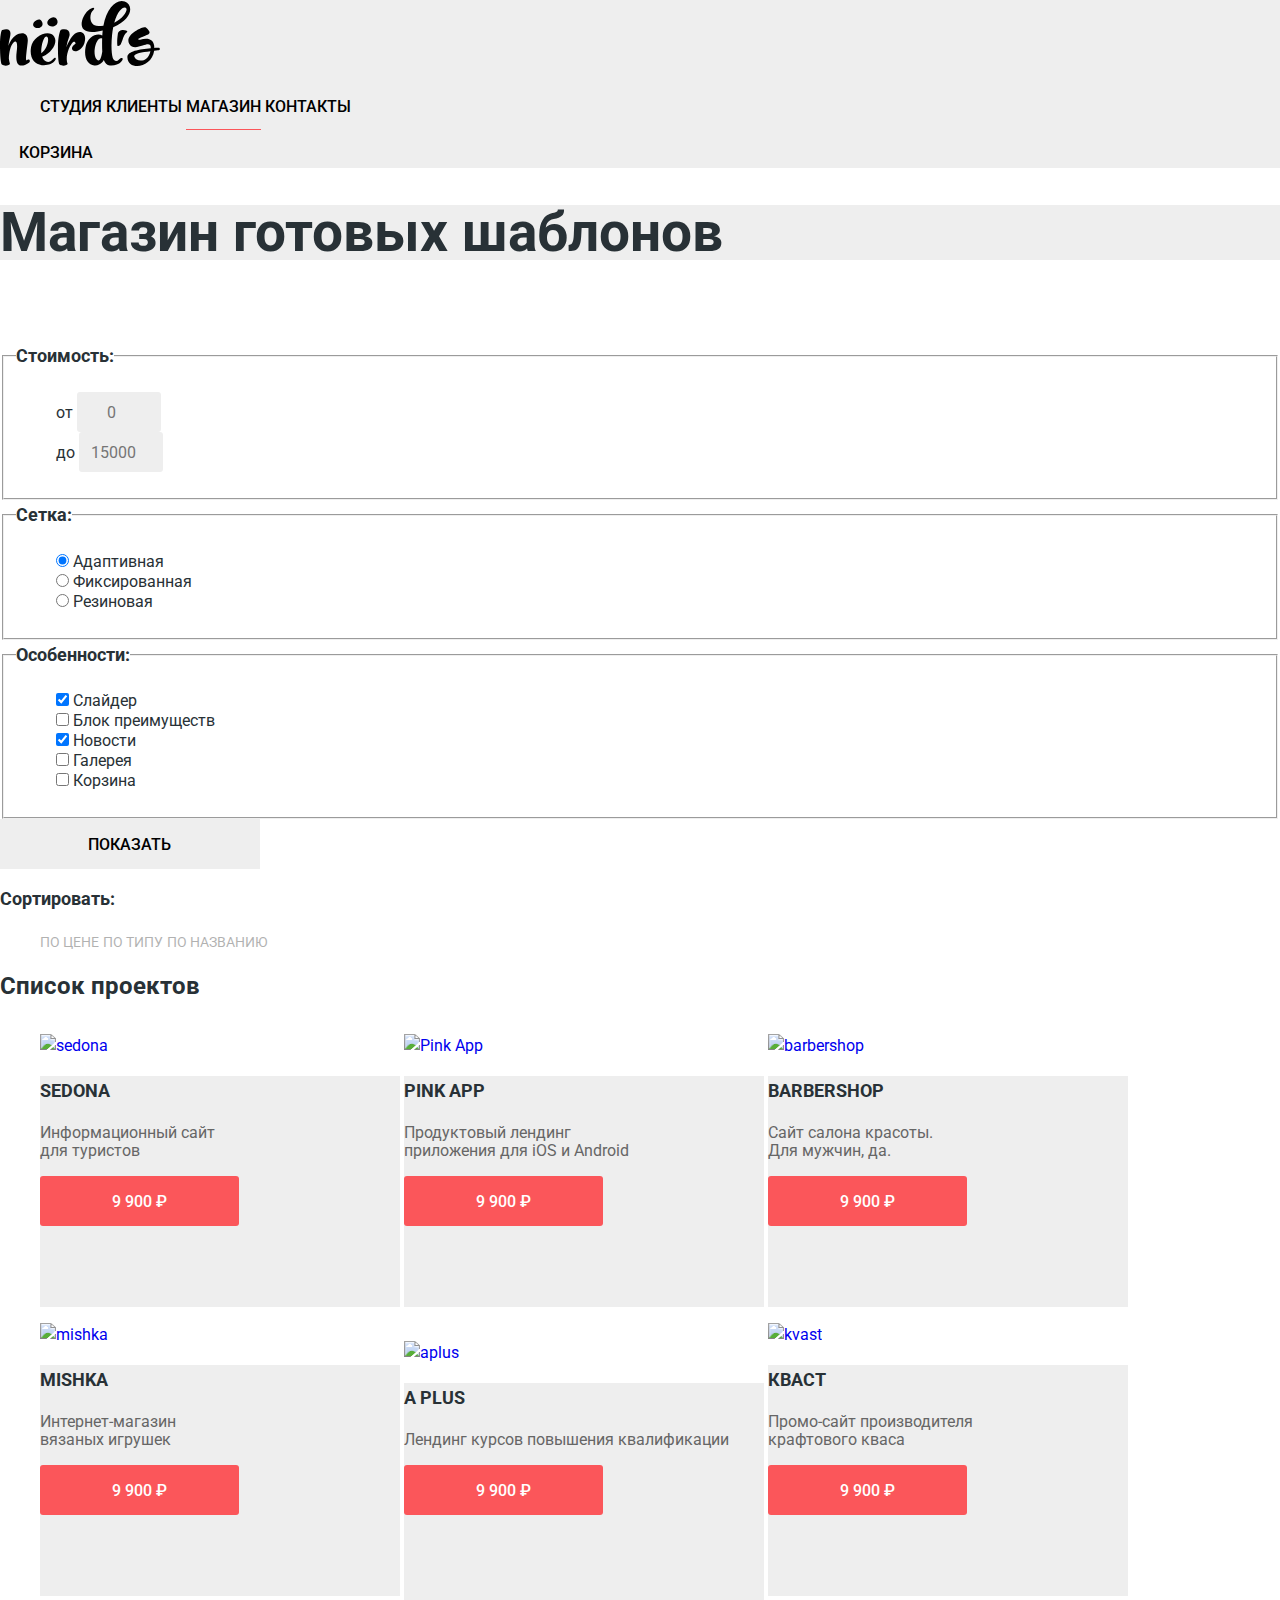
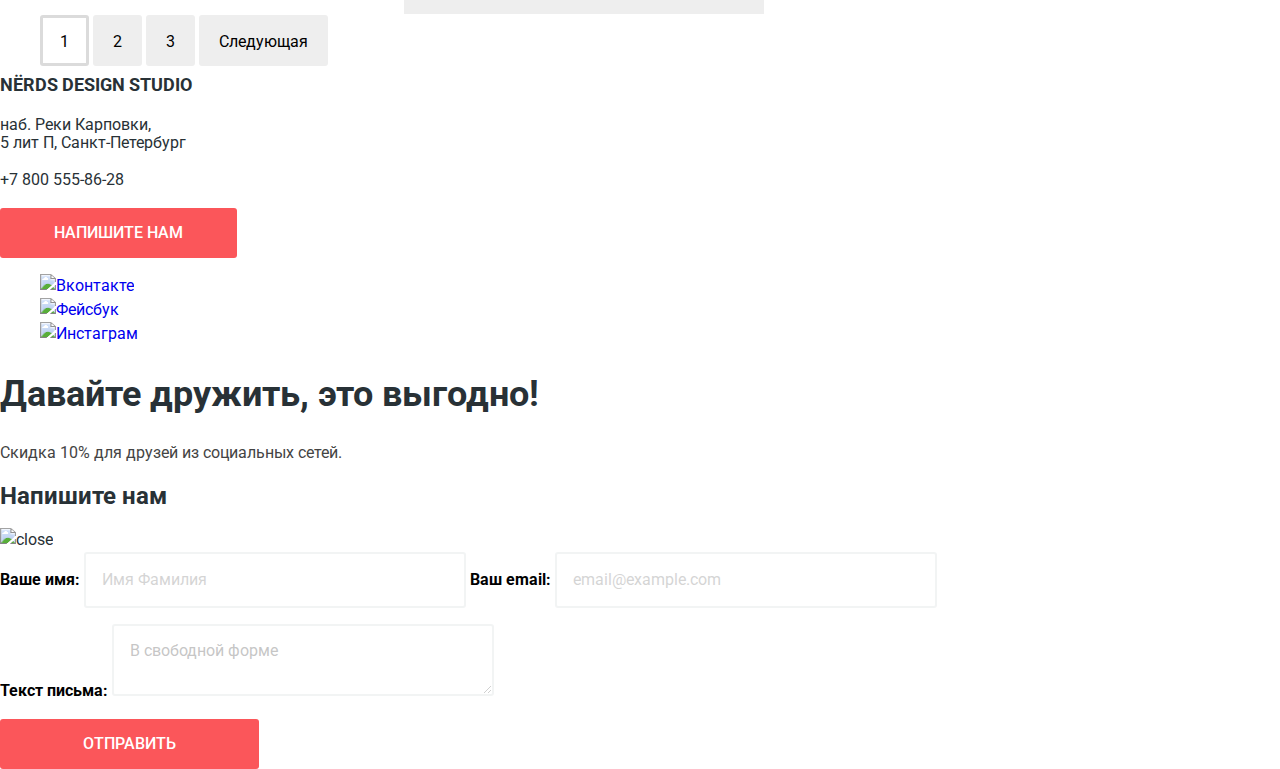
==== catalog.html @ 49597150 "Стилизация внутренней страницы - доработки" ====
<!DOCTYPE html>
<html class="page" lang="ru">

<head>
  <meta charset="utf-8" />
  <title>Каталог Нёрдс</title>
  <link rel="icon" href="favicon.ico">
  <link rel="stylesheet" href="https://fonts.googleapis.com/css?family=Roboto">
  <link href="css/normalize.css" rel="stylesheet">
  <link href="css/style.css" rel="stylesheet">
</head>

<body class="page-body">
  <header class="main-header">
    <nav class="main-navigation">
      <!-- TODO: logo hover, focus, active -->
      <a href="index.html" class="main-header-logo">
        <img src="img/nerds-logo.svg" width="160" height="65" alt="Логотип" />
      </a>

      <ul class="site-navigation">
        <li><a href="blank.html">Студия</a></li>
        <li><a href="blank.html">Клиенты</a></li>
        <li><a>Магазин</a></li>
        <li><a href="blank.html">Контакты</a></li>
      </ul>

      <a href="blank.html" class="bin">
        <img src="img/cart-icon.svg" width="15" height="15" alt="" />
        Корзина
      </a>
    </nav>
  </header>

  <main class="catalog-container">
    <h1>Магазин готовых шаблонов</h1>

    <section class="filter">
      <h2 class="text-hidden">Фильтр товаров</h2>
      <form method="get" action="https://echo.htmlacademy.ru">
        <fieldset class="cost">
          <legend>Стоимость:</legend>
          <ul>
            <!-- TODO: add cost slider -->
            <li>
              <label for="from">от</label>
              <input type="number" name="from" id="from" placeholder="0">
            </li>
            <li>
              <label for="to">до</label>
              <input type="number" name="to" id="to" placeholder="15000">
            </li>
          </ul>
        </fieldset>
        <fieldset class="grid">
          <legend>Сетка:</legend>
          <ul>
            <li>
              <input type="radio" name="adoptive" value="adoptive" id="adoptive" checked>
              <label for="adoptive">Адаптивная</label>
            </li>
            <li>
              <input type="radio" name="fixed" value="fixed" id="fixed">
              <label for="fixed">Фиксированная</label>
            </li>
            <li>
              <input type="radio" name="flex" value="flex" id="flex">
              <label for="flex">Резиновая</label>
            </li>
          </ul>
        </fieldset>
        <fieldset class="blocks">
          <legend>Особенности:</legend>
          <ul>
            <li>
              <input type="checkbox" name="slider" id="slider" checked>
              <label for="slider">Слайдер</label>
            </li>
            <li>
              <input type="checkbox" name="advantages" id="advantages">
              <label for="advantages">Блок преимуществ</label>
            </li>
            <li>
              <input type="checkbox" name="news" id="news" checked>
              <label for="news">Новости</label>
            </li>
            <li>
              <input type="checkbox" name="galery" id="galery">
              <label for="galery">Галерея</label>
            </li>
            <li>
              <input type="checkbox" name="bin" id="bin">
              <label for="bin">Корзина</label>
            </li>
          </ul>
        </fieldset>
        <button class="button-show" type="submit"><span>Показать</span></button>
      </form>
    </section>

    <section class="sort">
      <h2>Сортировать:</h2>
      <ul>
        <li>
          <a href="blank.html">По цене</a>
        </li>
        <li>
          <a href="blank.html">По типу</a>
        </li>
        <li>
          <a href="blank.html">По названию</a>
        </li>
      </ul>
      <!-- TODO: add arrows -->
    </section>

    <section class="projects">
      <h2>Список проектов</h2>
      <!-- TODO: image under div -->
      <ul class="projects-list">
        <li>
          <!-- TODO: add switcher -->
          <a href="blank.html">
            <p>
              <img src="img/catalog/img-sedona.jpg" width="359" height="578" alt="sedona">
            </p>
          </a>
          <div class="project">
            <h3>Sedona</h3>
            <p>
              Информационный сайт <br />
              для туристов
            </p>
            <button class="button" type="button"><span>9 900 ₽</span></button>
          </div>
        </li>
        <li>
          <!-- TODO: add switcher -->
          <a href="blank.html">
            <p>
              <img src="img/catalog/img-pink.jpg" width="358" height="578" alt="Pink App">
            </p>
          </a>
          <div class="project">
            <h3>Pink App</h3>
            <p>
              Продуктовый лендинг <br />
              приложения для iOS и Android
            </p>
            <button class="button" type="button"><span>9 900 ₽</span></button>
          </div>
        </li>
        <li>
          <!-- TODO: add switcher -->
          <a href="blank.html">
            <p>
              <img src="img/catalog/img-barbershop.jpg" width="358" height="578" alt="barbershop">
            </p>
          </a>
          <div class="project">
            <h3>Barbershop</h3>

            <p>Сайт салона красоты. <br />
              Для мужчин, да.</p>
            <button class="button" type="button"><span>9 900 ₽</span></button>
          </div>
        </li>
        <li>
          <!-- TODO: add switcher -->
          <a href="blank.html">
            <p>
              <img src="img/catalog/img-mishka.jpg" width="359" height="578" alt="mishka">
            </p>
          </a>
          <div class="project">
            <h3>MISHKA</h3>
            <p>Интернет-магазин <br />
              вязаных игрушек</p>
            <button class="button" type="button"><span>9 900 ₽</span></button>
          </div>
        </li>
        <li>
          <!-- TODO: add switcher -->
          <a href="blank.html">
            <p>
              <img src="img/catalog/img-aplus.jpg" width="359" height="578" alt="aplus">
            </p>
          </a>
          <div class="project">
            <h3>A Plus</h3>
            <p>Лендинг курсов повышения квалификации</p>
            <button class="button" type="button"><span>9 900 ₽</span></button>
          </div>
        </li>
        <li>
          <!-- TODO: add switcher -->
          <a href="blank.html">
            <p>
              <img src="img/catalog/img-kvast.jpg" width="359" height="578" alt="kvast">
            </p>
          </a>
          <div class="project">
            <h3>КВАСТ</h3>
            <p>
              Промо-сайт производителя <br />
              крафтового кваса
            </p>
            <button class="button" type="button"><span>9 900 ₽</span></button>
          </div>
        </li>
      </ul>
      <ul class="pagination">
        <li class="pagination-item">
          <a>1</a>
        </li>
        <li class="pagination-item">
          <a href="#">2</a>
        </li>
        <li class="pagination-item">
          <a href="#">3</a>
        </li>
        <li class="pagination-item">
          <a href="#">Следующая</a>
        </li>
      </ul>
    </section>
  </main>

  <footer class="main-footer">
    <section class="footer-contacts">
      <h2>NЁRDS DESIGN STUDIO</h2>
      <p>
        наб. Реки Карповки, <br />
        5 лит П, Санкт-Петербург
      </p>
      <a class="footer-contacts-phone" href="tel:+78005558628">+7 800 555-86-28</a>
      <p>
        <button class="button button-footer-contacts" type="button"><span>Напишите нам</span></button>
      </p>
    </section>

    <!-- TODO: make map
      <section class="footer-map">
        <h2>Карта</h2>
        <img src="img/map-marker.svg" width="231" height="190" alt="pink" />
      </section> -->

    <section class="footer-socials">
      <ul>
        <!-- TODO: socials hover, focus, active -->
        <li>
          <a class="social-button" href="#"><img src="img/vk-icon.svg" width="81" height="81" alt="Вконтакте" /></a>
        </li>
        <li>
          <a class="social-button" href="#"><img src="img/fb-icon.svg" width="81" height="81" alt="Фейсбук" /></a>
        </li>
        <li>
          <a class="social-button" href="#"><img src="img/insta-icon.svg" width="81" height="81" alt="Инстаграм" /></a>
        </li>
      </ul>
      <h2>Давайте дружить, это выгодно!</h2>
      <p>Скидка 10% для друзей из социальных сетей.</p>
    </section>
  </footer>

  <section class="modal">
    <h2>Напишите нам</h2>
    <!-- TODO: close hover, focus, active -->
    <!-- <button class="modal-close" type="button"></button> -->
    <img src="img/close-cross.svg" width="21" height="21" alt="close" />
    <form class="modal-form" action="https://echo.htmlacademy.ru" method="post">
      <label for="name">Ваше имя:
        <input id="name" type="text" name="name" placeholder="Имя Фамилия">
      </label>
      <label for="email">Ваш email:
        <input id="email" type="email" name="email" placeholder="email@example.com">
      </label>
      <p>
        <label for="letter">Текст письма:
          <textarea id="letter" name="letter">В свободной форме</textarea>
        </label>
      </p>
      <button class="button button-send" type="submit"><span>Отправить</span></button>
    </form>
  </section>
</body>

</html>
---- css/style.css ----
/* Variables */
:root {
  --basic-black: #000000;
  --basic-white: #ffffff;

  --basic-green: #00ca74;
  --hover-green: #00bc6c;
  --click-green: #00aa62;

  --basic-red: #fb565a;
  --hover-red: #e74246;
  --click-red: #d7373b;

  --basic-yellow: #efc849;
  --hover-yellow: #eab534;
  --click-yellow: #e5a722;

  --basic-grey: #eeeeee;
  --dark-grey-text: #283136;
  --grey-text: #444444;
  --ligth-grey-text: #666666;
  --clicked-link-grey: #a7a7a7;

  --grey-input-border: #d7dcde;
  --grey-input-border-hover: #b4b9bb;

  --grey-input-error: #e74246;

  --grey-input-text: #444444;

  --grey-button-hover: #dfdfdf;
  --grey-button-active: #d5d5d5;
}

/* Global */
body {
  min-width: 960px;
  margin: 0;
  padding: 0;
  font-family: "Roboto", Arial, sans-serif;
  font-size: 16px;
  line-height: 24px;
  font-weight: 400;
  color: var(--dark-grey-text);
}

/* TODO: logo hover, focus, active like this?*/
/* .main-header-logo {
  background-color: var(--basic-grey);
  background-image: url("img/nerds-logo.svg");
  background-repeat: no-repeat;
  background-position: center center;
}

.main-header-logo:hover {
  background-color: var(--basic-grey);
  background-image: url("img/nerds-logo-hover.svg");
  background-repeat: no-repeat;
  background-position: center center;
} */

.page-body a {
  text-decoration: none;
}

.page-body img {
  max-width: 100%;
  height: auto;
}

/* Main navigation */
.main-navigation {
  font-style: normal;
  font-weight: 500;
  font-size: 16px;
  line-height: 30px;
  background-color: transparent;
  text-transform: uppercase;
}

.bin {
  font-style: normal;
  font-weight: 500;
  font-size: 16px;
  line-height: 30px;
  background-color: transparent;
  text-transform: uppercase;
  color: var(--basic-black);
}

.bin:hover {
  color: var(--basic-red);
}

.bin:focus {
  color: var(--clicked-link-grey);
}

.site-navigation {
  list-style: none;
}

.site-navigation li {
  display: inline-block;
}

.site-navigation a:not([href]) {
  border-bottom: solid 1px var(--basic-red);
  padding-bottom: 13px;
}

.site-navigation a {
  color: var(--basic-black);
}

.site-navigation a:hover {
  color: var(--basic-red);
}

.site-navigation a:focus {
  color: var(--clicked-link-grey);
}

.main-header {
  background-color: var(--basic-grey);
}

.features {
  background-color: var(--basic-grey);
}

.features h2 {
  font-weight: 500;
  font-size: 55px;
  line-height: 55px;
}

/* services */
.services-list {
  list-style: none;
}

.services-item {
  text-align: left;
}

.services-item h3 {
  font-size: 24px;
  line-height: 30px;
}

.services-item p {
  font-style: normal;
  font-weight: normal;
  font-size: 16px;
  line-height: 24px;
}

.description a {
  color: inherit;
}

.description h2 {
  font-weight: 500;
  font-size: 45px;
  line-height: 45px;
}

.description h3 {
  font-size: 16px;
  line-height: 24px;
  font-weight: bold;
  text-transform: uppercase;
}

.indicators-list {
  list-style: none;
}

.indicators h3 {
  font-weight: bold;
  font-size: 16px;
  line-height: 24px;
}

.indicators strong {
  font-weight: bold;
  font-size: 45px;
  line-height: 64px;
}

.indicators strong > span {
  font-weight: bold;
  font-size: 26px;
  line-height: 40px;
  vertical-align: top;
}

.indicators p {
  font-size: 16px;
  line-height: 18px;
}

.partners-list {
  list-style: none;
}

.footer-contacts h2 {
  font-weight: bold;
  font-size: 18px;
  line-height: 30px;
  text-transform: uppercase;
}

.footer-contacts p {
  font-size: 16px;
  line-height: 18px;
}

.footer-socials h2 {
  font-weight: bold;
  font-size: 36px;
  line-height: 36px;
}

.footer-socials p {
  font-size: 16px;
  line-height: 22px;
  color: var(--grey-text);
}

/* Button */
.button {
  font: inherit;
  text-align: center;
  color: var(--basic-white);
  vertical-align: middle;
  text-transform: uppercase;
  background-color: var(--basic-red);
  border: none;
  font-weight: 500;
  font-size: 16px;
  line-height: 18px;
  border-radius: 3px;
  align-items: center;
  text-align: center;
  text-transform: uppercase;
  height: 50px;
  background-repeat: no-repeat;
  cursor: pointer;
}

.button:hover {
  background-color: var(--hover-red);
}

.button:focus span,
.button:active span {
  opacity: 0.3;
}

.button:focus,
.button:active {
  background-color: var(--click-red);
}

.button-learn-more {
  width: 240px;
}

.services-button {
  padding-left: 15px;
  padding-right: 15px;
}

.services-button-apps {
  background-color: var(--basic-green);
}

.services-button-apps:hover {
  background-color: var(--hover-green);
}

.services-button-apps:focus,
.services-button-apps:active {
  background-color: var(--click-green);
}

.services-button-presentations {
  background-color: var(--basic-yellow);
}

.services-button-presentations:hover {
  background-color: var(--hover-yellow);
}

.services-button-presentations:focus,
.services-button-presentations:active {
  background-color: var(--click-yellow);
}

.button-footer-contacts {
  padding-left: 54px;
  padding-right: 54px;
}

.button-send {
  padding-left: 83px;
  padding-right: 83px;
}

/* .button:hover,
.button.disabled,
.button:disabled {
  cursor: default;
  opacity: 0.5;
  background-color: var(--basic-black);
} */

/* Catalog */
.catalog-container h1 {
  background-color: var(--basic-grey);
  font-size: 55px;
  line-height: 55px;
}

.catalog-container ul {
  list-style: none;
}

.projects .button {
  padding: 17px 72px 15px 72px;
}
/* Contacts */
.footer-contacts-phone {
  color: inherit;
}

.footer-socials ul {
  list-style: none;
}

.cost input {
  width: 80px;
  height: 38px;
  background-color: var(--basic-grey);
  color: var(--dark-grey-text);
  border-radius: 3px;
  border: 0;
  text-align: center;
  font-size: 16px;
  line-height: 22px;
}

.cost label {
  color: var(--dark-grey-text);
  font-size: 16px;
  line-height: 22px;
}

.grid,
.blocks {
  color: var(--dark-grey-text);
  font-size: 16px;
  line-height: 20px;
}

.button-show {
  font-weight: 500;
  font-size: 16px;
  line-height: 18px;
  font-weight: 500;
  text-transform: uppercase;
  border: 0;
  background-color: var(--basic-grey);
  padding: 17px 89px 15px 88px;
}

.cost legend,
.grid legend,
.blocks legend {
  font-weight: bold;
  font-size: 18px;
  line-height: 30px;
}

.sort h2 {
  font-weight: bold;
  font-size: 18px;
  line-height: 30px;
}

.sort li {
  display: inline-block;
}

.sort a {
  font-size: 14px;
  line-height: 18px;
  color: var(--basic-black);
  opacity: 0.3;
  text-transform: uppercase;
}

.sort a:hover {
  opacity: 0.6;
}

.sort a:focus {
  opacity: 1;
}

.sort a:active {
  opacity: 1;
}

.button-show:hover {
  background-color: var(--grey-button-hover);
}

.button-show:focus,
.button-show:active {
  background-color: var(--grey-button-active);
}

.button-show span:focus,
.button-show span:active {
  opacity: 0.1;
}

.project {
  width: 360px;
  height: 231px;
  background-color: var(--basic-grey);
}

.project h3 {
  font-weight: bold;
  font-size: 18px;
  line-height: 30px;
  text-transform: uppercase;
}

.project p {
  font-size: 16px;
  line-height: 18px;
  color: var(--ligth-grey-text);
}

.projects-list li {
  display: inline-block;
}

.pagination li {
  display: inline-block;
}

.pagination-item a {
  color: var(--basic-black);
  background-color: var(--basic-grey);
  border-radius: 3px;
  font-size: 16px;
  line-height: 18px;
  padding: 17px 20px 15px 20px;
}

.pagination-item a:hover,
.pagination-item a:focus,
.pagination-item a:active {
  background-color: var(--special);
}

.pagination-item a:hover {
  background-color: var(--grey-button-hover);
}

.pagination-item a:focus,
.pagination-item a:active {
  background-color: var(--grey-button-active);
}

.button-show span:focus,
.button-show span:active {
  opacity: 0.3;
}

.pagination-item a:not([href]) {
  background-color: var(--basic-white);
  border: 3px solid #dbdbdb;
  padding: 14px 17px 12px 17px;
}

/* Modal form */
/* TODO: error --grey-input-error */
.modal-form input,
.modal-form textarea {
  color: var(--grey-input-text);
  border: 2px solid var(--grey-input-border);
  opacity: 0.3;
  font-size: 16px;
  line-height: 18px;
  width: 360px;
  height: 50px;
  padding-left: 16px;
  border-radius: 3px;
}

.modal-form textarea {
  padding-top: 16px;
}

.modal-form input:hover,
.modal-form textarea:hover {
  border-color: var(--grey-input-border-hover);
  opacity: 0.3;
}

.modal-form input:focus,
.modal-form textarea:focus {
  border-color: var(--basic-black);
  opacity: 1;
}

.modal-form label {
  color: var(--basic-black);
  font-size: 16px;
  line-height: 18px;
  font-weight: bold;
}

.text-hidden {
  visibility: hidden;
}
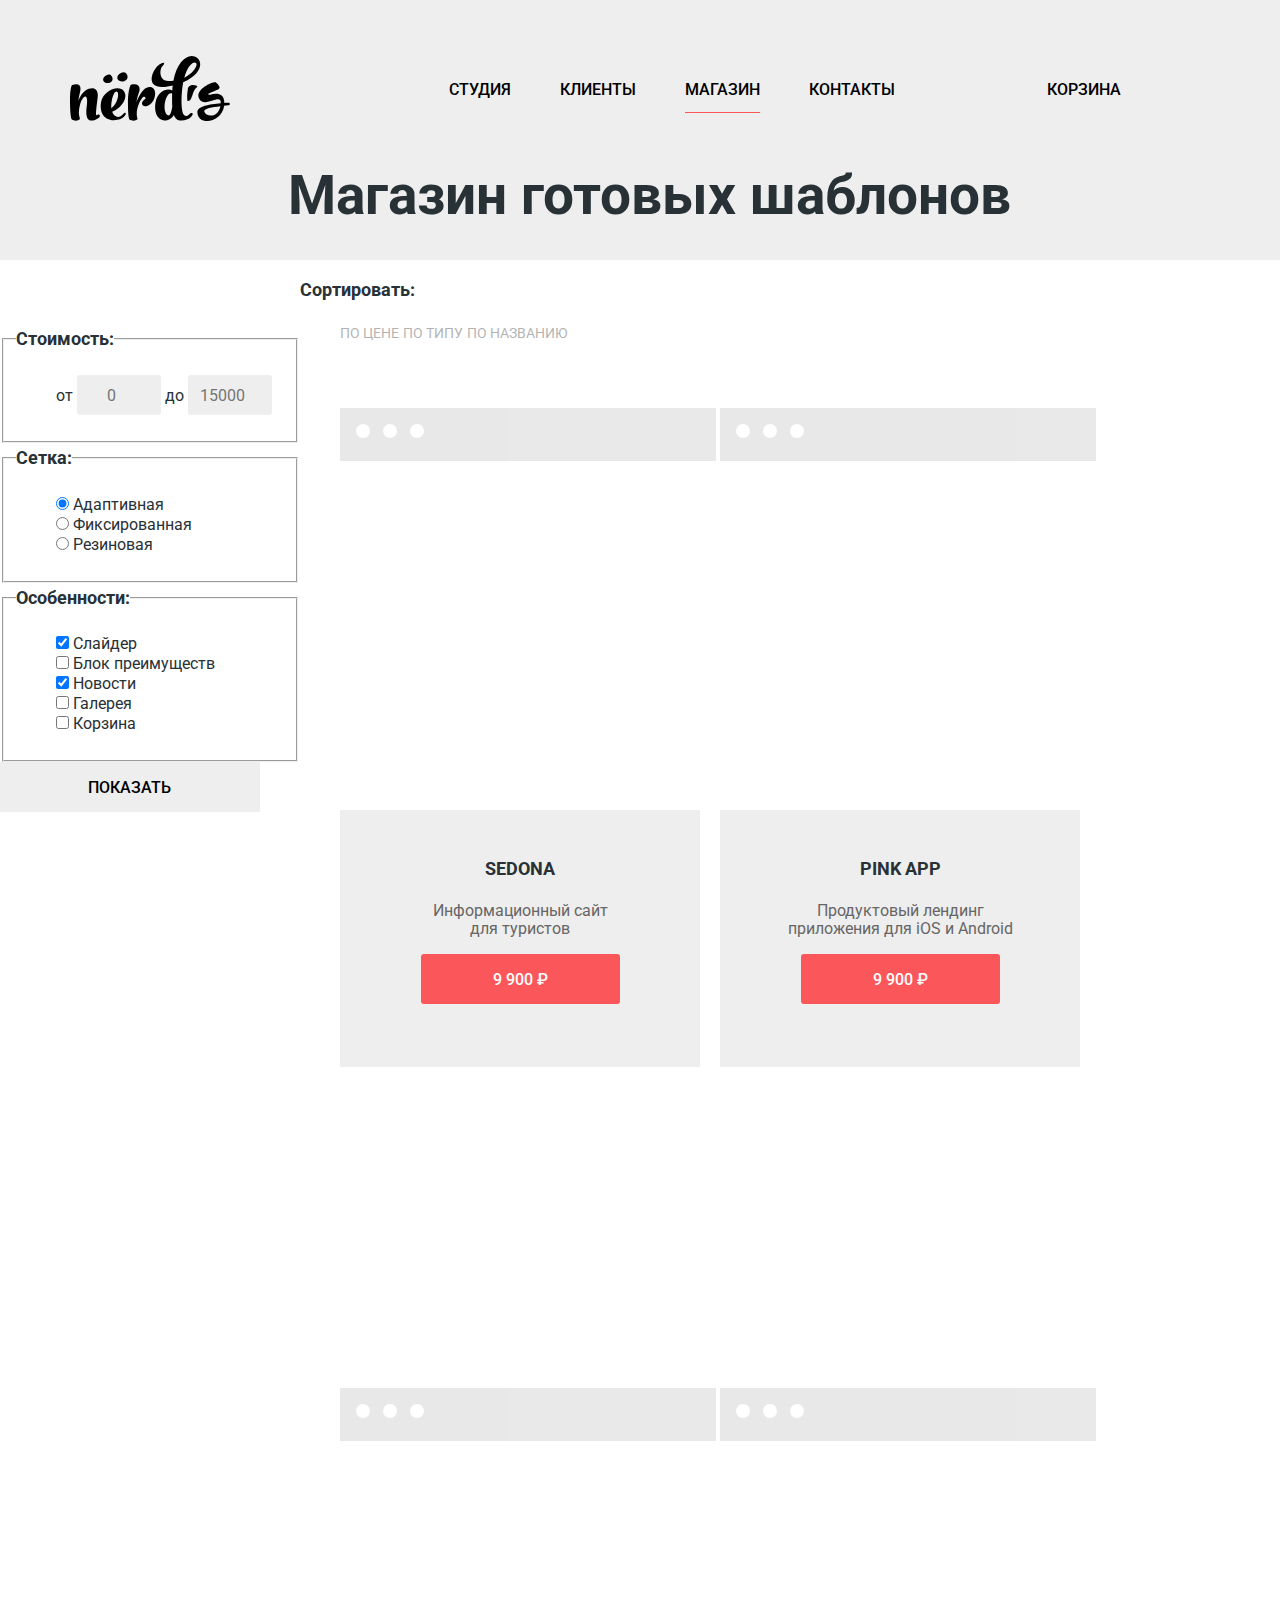
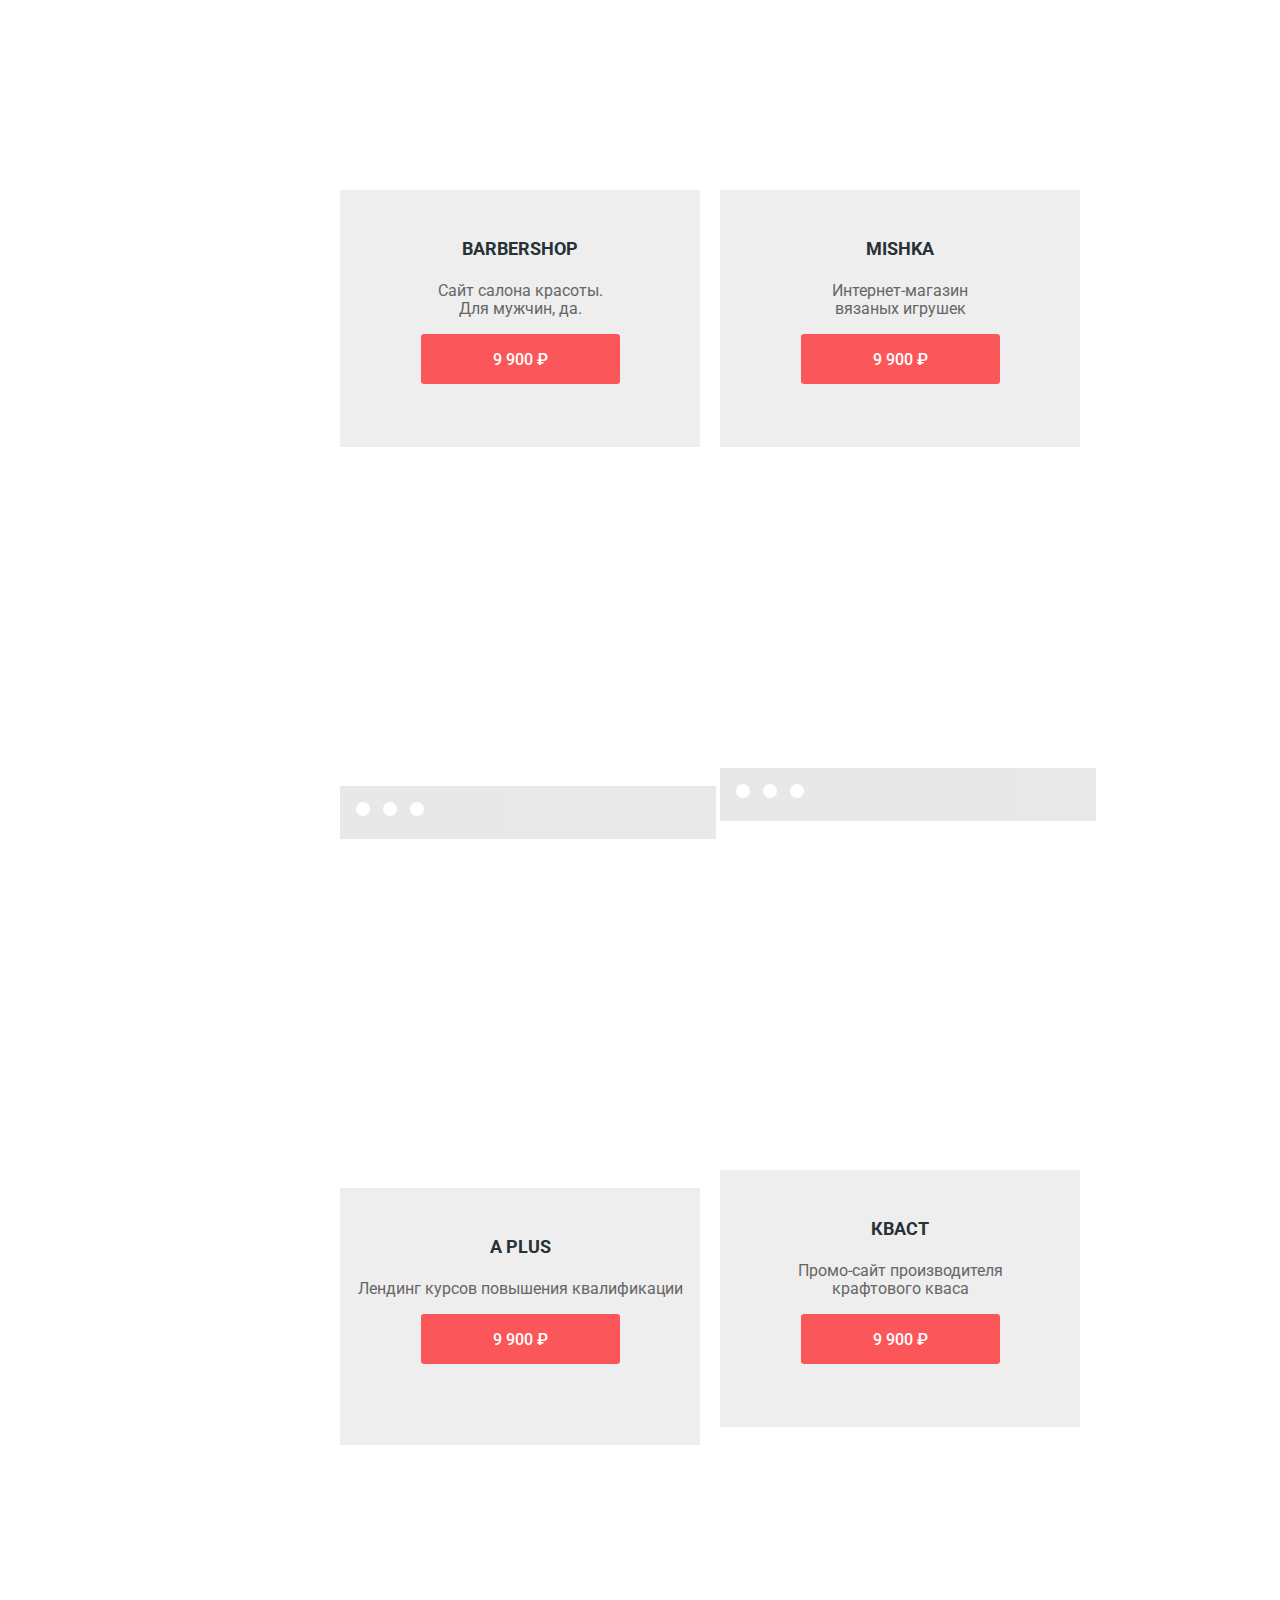
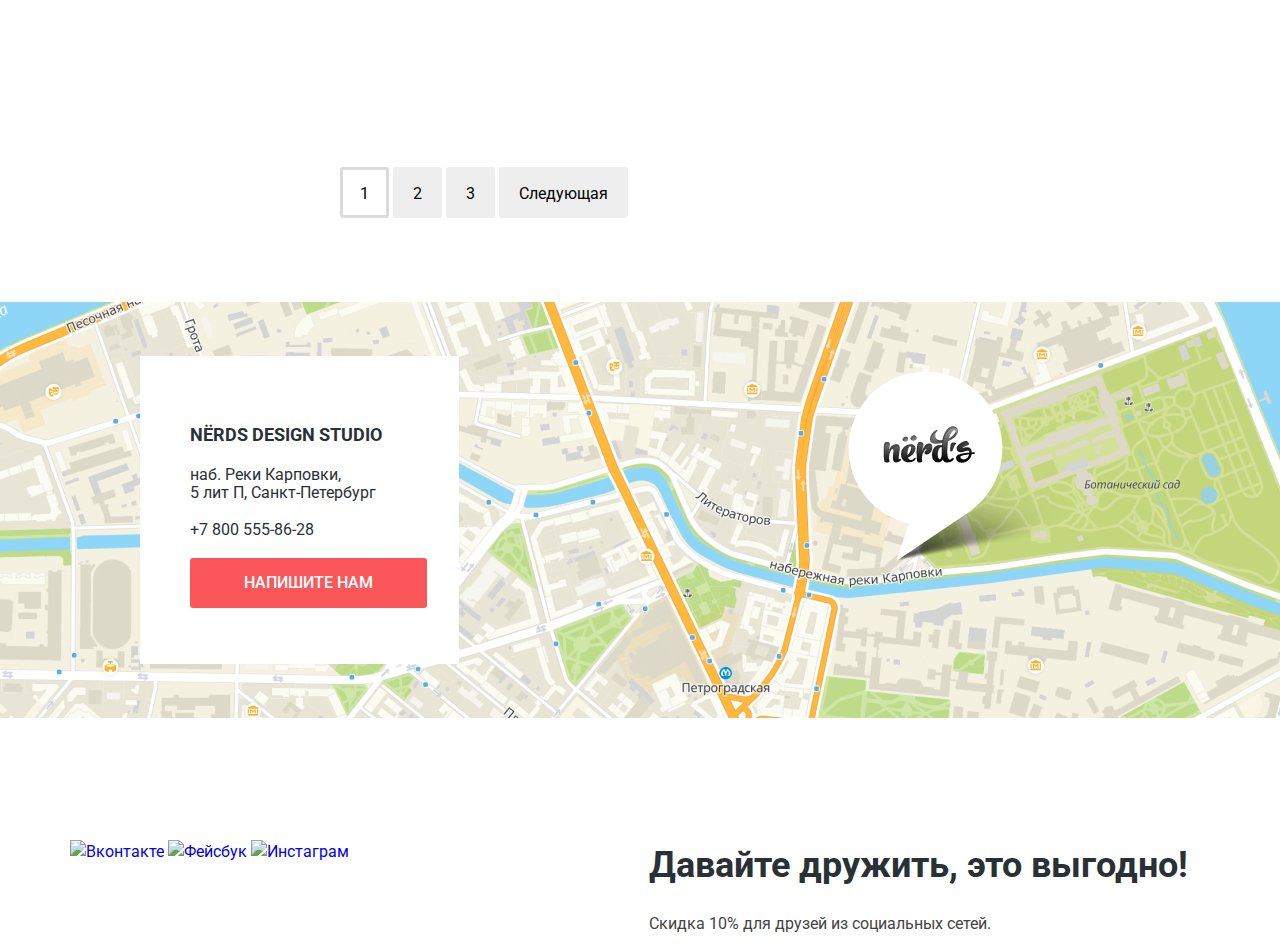
==== commit 731bb155: "Сетка на гридах для внутренней страницы" ====
--- a/catalog.html
+++ b/catalog.html
@@ -30,11 +30,10 @@
         Корзина
       </a>
     </nav>
+    <h1 class="catalog-main-header">Магазин готовых шаблонов</h1>
   </header>
 
   <main class="catalog-container">
-    <h1>Магазин готовых шаблонов</h1>
-
     <section class="filter">
       <h2 class="text-hidden">Фильтр товаров</h2>
       <form method="get" action="https://echo.htmlacademy.ru">
@@ -98,152 +97,171 @@
       </form>
     </section>
 
-    <section class="sort">
-      <h2>Сортировать:</h2>
-      <ul>
-        <li>
-          <a href="blank.html">По цене</a>
-        </li>
-        <li>
-          <a href="blank.html">По типу</a>
-        </li>
-        <li>
-          <a href="blank.html">По названию</a>
-        </li>
-      </ul>
-      <!-- TODO: add arrows -->
+    <div class="projects-sort">
+      <section class="sort">
+        <h2>Сортировать:</h2>
+        <ul>
+          <li>
+            <a href="blank.html">По цене</a>
+          </li>
+          <li>
+            <a href="blank.html">По типу</a>
+          </li>
+          <li>
+            <a href="blank.html">По названию</a>
+          </li>
+        </ul>
+        <!-- TODO: add arrows -->
+      </section>
+
+      <section class="projects">
+        <h2 class="text-hidden">Список проектов</h2>
+        <ul class="projects-list">
+          <li>
+            <div class="project-conteiner">
+              <div class="project-header">
+                <div class="circle"></div>
+                <div class="circle"></div>
+                <div class="circle"></div>
+              </div>
+              <div class="project-image sedona">
+                <div class="project">
+                  <h3>Sedona</h3>
+                  <p>
+                    Информационный сайт <br />
+                    для туристов
+                  </p>
+                  <button class="button" type="button"><span>9 900 ₽</span></button>
+                </div>
+              </div>
+            </div>
+          </li>
+          <li>
+            <div class="project-conteiner">
+              <div class="project-header">
+                <div class="circle"></div>
+                <div class="circle"></div>
+                <div class="circle"></div>
+              </div>
+              <div class="project-image pink-app">
+                <div class="project">
+                  <h3>Pink App</h3>
+                  <p>
+                    Продуктовый лендинг <br />
+                    приложения для iOS и Android
+                  </p>
+                  <button class="button" type="button"><span>9 900 ₽</span></button>
+                </div>
+              </div>
+            </div>
+          </li>
+          <li>
+            <div class="project-conteiner">
+              <div class="project-header">
+                <div class="circle"></div>
+                <div class="circle"></div>
+                <div class="circle"></div>
+              </div>
+              <div class="project-image barbershop">
+                <div class="project">
+                  <h3>Barbershop</h3>
+
+                  <p>Сайт салона красоты. <br />
+                    Для мужчин, да.</p>
+                  <button class="button" type="button"><span>9 900 ₽</span></button>
+                </div>
+              </div>
+            </div>
+          </li>
+          <li>
+            <div class="project-conteiner">
+              <div class="project-header">
+                <div class="circle"></div>
+                <div class="circle"></div>
+                <div class="circle"></div>
+              </div>
+              <div class="project-image mishka">
+                <div class="project">
+                  <h3>MISHKA</h3>
+                  <p>Интернет-магазин <br />
+                    вязаных игрушек</p>
+                  <button class="button" type="button"><span>9 900 ₽</span></button>
+                </div>
+              </div>
+            </div>
+          </li>
+          <li>
+            <!-- TODO: why not in line? -->
+            <div class="project-conteiner">
+              <div class="project-header">
+                <div class="circle"></div>
+                <div class="circle"></div>
+                <div class="circle"></div>
+              </div>
+              <div class="project-image aplus">
+                <div class="project">
+                  <h3>A Plus</h3>
+                  <p>Лендинг курсов повышения квалификации</p>
+                  <button class="button" type="button"><span>9 900 ₽</span></button>
+                </div>
+              </div>
+            </div>
+          </li>
+          <li>
+            <div class="project-conteiner">
+              <div class="project-header">
+                <div class="circle"></div>
+                <div class="circle"></div>
+                <div class="circle"></div>
+              </div>
+              <div class="project-image kvast">
+                <div class="project">
+                  <h3>КВАСТ</h3>
+                  <p>
+                    Промо-сайт производителя <br />
+                    крафтового кваса
+                  </p>
+                  <button class="button" type="button"><span>9 900 ₽</span></button>
+                </div>
+              </div>
+            </div>
+          </li>
+        </ul>
+        <ul class="pagination">
+          <li class="pagination-item">
+            <a>1</a>
+          </li>
+          <li class="pagination-item">
+            <a href="#">2</a>
+          </li>
+          <li class="pagination-item">
+            <a href="#">3</a>
+          </li>
+          <li class="pagination-item">
+            <a href="#">Следующая</a>
+          </li>
+        </ul>
+      </section>
+    </div>
+  </main>
+
+  <footer class="main-footer">
+    <section class="footer-conteiner">
+      <div class="footer-contacts">
+        <h2>NЁRDS DESIGN STUDIO</h2>
+        <p>
+          наб. Реки Карповки, <br />
+          5 лит П, Санкт-Петербург
+        </p>
+        <a class="footer-contacts-phone" href="tel:+78005558628">+7 800 555-86-28</a>
+        <p>
+          <button class="button button-footer-contacts" type="button"><span>Напишите нам</span></button>
+        </p>
+      </div>
+      <div class="footer-pointer">
+        <img src="img/map-marker.svg" width="231" height="190" alt="pink" />
+      </div>
     </section>
-
-    <section class="projects">
-      <h2>Список проектов</h2>
-      <!-- TODO: image under div -->
-      <ul class="projects-list">
-        <li>
-          <!-- TODO: add switcher -->
-          <a href="blank.html">
-            <p>
-              <img src="img/catalog/img-sedona.jpg" width="359" height="578" alt="sedona">
-            </p>
-          </a>
-          <div class="project">
-            <h3>Sedona</h3>
-            <p>
-              Информационный сайт <br />
-              для туристов
-            </p>
-            <button class="button" type="button"><span>9 900 ₽</span></button>
-          </div>
-        </li>
-        <li>
-          <!-- TODO: add switcher -->
-          <a href="blank.html">
-            <p>
-              <img src="img/catalog/img-pink.jpg" width="358" height="578" alt="Pink App">
-            </p>
-          </a>
-          <div class="project">
-            <h3>Pink App</h3>
-            <p>
-              Продуктовый лендинг <br />
-              приложения для iOS и Android
-            </p>
-            <button class="button" type="button"><span>9 900 ₽</span></button>
-          </div>
-        </li>
-        <li>
-          <!-- TODO: add switcher -->
-          <a href="blank.html">
-            <p>
-              <img src="img/catalog/img-barbershop.jpg" width="358" height="578" alt="barbershop">
-            </p>
-          </a>
-          <div class="project">
-            <h3>Barbershop</h3>
-
-            <p>Сайт салона красоты. <br />
-              Для мужчин, да.</p>
-            <button class="button" type="button"><span>9 900 ₽</span></button>
-          </div>
-        </li>
-        <li>
-          <!-- TODO: add switcher -->
-          <a href="blank.html">
-            <p>
-              <img src="img/catalog/img-mishka.jpg" width="359" height="578" alt="mishka">
-            </p>
-          </a>
-          <div class="project">
-            <h3>MISHKA</h3>
-            <p>Интернет-магазин <br />
-              вязаных игрушек</p>
-            <button class="button" type="button"><span>9 900 ₽</span></button>
-          </div>
-        </li>
-        <li>
-          <!-- TODO: add switcher -->
-          <a href="blank.html">
-            <p>
-              <img src="img/catalog/img-aplus.jpg" width="359" height="578" alt="aplus">
-            </p>
-          </a>
-          <div class="project">
-            <h3>A Plus</h3>
-            <p>Лендинг курсов повышения квалификации</p>
-            <button class="button" type="button"><span>9 900 ₽</span></button>
-          </div>
-        </li>
-        <li>
-          <!-- TODO: add switcher -->
-          <a href="blank.html">
-            <p>
-              <img src="img/catalog/img-kvast.jpg" width="359" height="578" alt="kvast">
-            </p>
-          </a>
-          <div class="project">
-            <h3>КВАСТ</h3>
-            <p>
-              Промо-сайт производителя <br />
-              крафтового кваса
-            </p>
-            <button class="button" type="button"><span>9 900 ₽</span></button>
-          </div>
-        </li>
-      </ul>
-      <ul class="pagination">
-        <li class="pagination-item">
-          <a>1</a>
-        </li>
-        <li class="pagination-item">
-          <a href="#">2</a>
-        </li>
-        <li class="pagination-item">
-          <a href="#">3</a>
-        </li>
-        <li class="pagination-item">
-          <a href="#">Следующая</a>
-        </li>
-      </ul>
-    </section>
-  </main>
-
-  <footer class="main-footer">
-    <section class="footer-contacts">
-      <h2>NЁRDS DESIGN STUDIO</h2>
-      <p>
-        наб. Реки Карповки, <br />
-        5 лит П, Санкт-Петербург
-      </p>
-      <a class="footer-contacts-phone" href="tel:+78005558628">+7 800 555-86-28</a>
-      <p>
-        <button class="button button-footer-contacts" type="button"><span>Напишите нам</span></button>
-      </p>
-    </section>
-
-    <!-- TODO: make map
-      <section class="footer-map">
-        <h2>Карта</h2>
-        <img src="img/map-marker.svg" width="231" height="190" alt="pink" />
-      </section> -->
 
     <section class="footer-socials">
       <ul>
@@ -258,16 +276,18 @@
           <a class="social-button" href="#"><img src="img/insta-icon.svg" width="81" height="81" alt="Инстаграм" /></a>
         </li>
       </ul>
-      <h2>Давайте дружить, это выгодно!</h2>
-      <p>Скидка 10% для друзей из социальных сетей.</p>
+      <div>
+        <h2>Давайте дружить, это выгодно!</h2>
+        <p>Скидка 10% для друзей из социальных сетей.</p>
+      </div>
     </section>
   </footer>
 
-  <section class="modal">
-    <h2>Напишите нам</h2>
-    <!-- TODO: close hover, focus, active -->
-    <!-- <button class="modal-close" type="button"></button> -->
-    <img src="img/close-cross.svg" width="21" height="21" alt="close" />
+  <!-- <section class="modal">
+    <h2>Напишите нам</h2> -->
+  <!-- TODO: close hover, focus, active -->
+  <!-- <button class="modal-close" type="button"></button> -->
+  <!-- <img src="img/close-cross.svg" width="21" height="21" alt="close" />
     <form class="modal-form" action="https://echo.htmlacademy.ru" method="post">
       <label for="name">Ваше имя:
         <input id="name" type="text" name="name" placeholder="Имя Фамилия">
@@ -282,7 +302,7 @@
       </p>
       <button class="button button-send" type="submit"><span>Отправить</span></button>
     </form>
-  </section>
+  </section> -->
 </body>
 
 </html>--- a/css/style.css
+++ b/css/style.css
@@ -59,6 +59,17 @@
   background-position: center center;
 } */
 
+.page {
+  height: 100%;
+}
+
+.page-body {
+  min-height: 100%;
+  display: grid;
+  grid-template-rows: min-content 1fr min-content;
+  align-content: start;
+}
+
 .page-body a {
   text-decoration: none;
 }
@@ -70,12 +81,21 @@
 
 /* Main navigation */
 .main-navigation {
+  display: grid;
+  grid-template-columns: 200px 1fr 200px;
   font-style: normal;
   font-weight: 500;
   font-size: 16px;
   line-height: 30px;
   background-color: transparent;
   text-transform: uppercase;
+  margin: 0 auto;
+  width: 1158px;
+}
+
+.main-header-logo {
+  justify-self: start;
+  padding-top: 55px;
 }
 
 .bin {
@@ -86,6 +106,8 @@
   background-color: transparent;
   text-transform: uppercase;
   color: var(--basic-black);
+  justify-self: start;
+  padding-top: 75px;
 }
 
 .bin:hover {
@@ -98,10 +120,15 @@
 
 .site-navigation {
   list-style: none;
+  padding: 0;
+  margin: 0;
+  justify-self: center;
 }
 
 .site-navigation li {
   display: inline-block;
+  padding-left: 45px;
+  padding-top: 75px;
 }
 
 .site-navigation a:not([href]) {
@@ -125,19 +152,44 @@
   background-color: var(--basic-grey);
 }
 
+.container {
+  width: 1174px;
+  margin: 0 auto;
+}
+
 .features {
   background-color: var(--basic-grey);
+  display: grid;
+  grid-template-columns: 1fr 760px;
+  grid-template-rows: 431px;
+  margin: 0 auto;
+  width: 1158px;
 }
 
 .features h2 {
+  grid-column: 1/1;
+  grid-row: 1/1;
   font-weight: 500;
   font-size: 55px;
   line-height: 55px;
 }
 
+.features p {
+  padding-bottom: 38px;
+}
+
+.button-learn-more {
+  width: 240px;
+}
+
 /* services */
 .services-list {
   list-style: none;
+  display: grid;
+  grid-template-columns: 1fr 1fr 1fr;
+  padding: 0;
+  margin: 0;
+  padding-bottom: 80px;
 }
 
 .services-item {
@@ -154,6 +206,11 @@
   font-weight: normal;
   font-size: 16px;
   line-height: 24px;
+}
+
+.description-conteiner {
+  display: grid;
+  grid-template-columns: 1fr 360px;
 }
 
 .description a {
@@ -164,17 +221,47 @@
   font-weight: 500;
   font-size: 45px;
   line-height: 45px;
+  margin-top: 73px;
+}
+
+.description p {
+  margin-top: 32px;
 }
 
 .description h3 {
+  margin-top: 40px;
+}
+
+.description h3,
+.indicators h3 {
   font-size: 16px;
   line-height: 24px;
   font-weight: bold;
   text-transform: uppercase;
+}
+
+.description-list {
+  list-style: none;
+  padding-left: 1px;
+}
+
+.description-list li {
+  padding-bottom: 20px;
+}
+
+.description-list li::before {
+  content: "—";
+  color: var(--basic-red);
 }
 
 .indicators-list {
   list-style: none;
+  padding: 0;
+  margin: 0;
+}
+
+.indicators-list li {
+  display: inline-block;
 }
 
 .indicators h3 {
@@ -203,6 +290,45 @@
 
 .partners-list {
   list-style: none;
+  padding: 0;
+  margin: 0;
+}
+
+.partners-list li {
+  display: inline-block;
+  /* padding: 45px; */
+}
+
+.vertical-line {
+  border-right: 2px solid var(--basic-grey);
+  margin-right: 15px;
+  width: 2px;
+  height: 52px;
+  display: inline-block;
+  margin-left: 45px;
+  margin-right: 45px;
+}
+
+.footer-conteiner {
+  background-image: url("../img/map.jpg");
+  background-repeat: no-repeat;
+  display: grid;
+  grid-template-columns: 1fr 450px;
+  grid-template-rows: 416px;
+  padding: 54px 0 0 140px;
+  margin: 80px auto 0;
+  width: 1158px;
+}
+
+.footer-contacts {
+  width: 319px;
+  height: 308px;
+  background-color: var(--basic-white);
+  margin-bottom: 54px;
+}
+
+.center {
+  align-self: center;
 }
 
 .footer-contacts h2 {
@@ -210,23 +336,53 @@
   font-size: 18px;
   line-height: 30px;
   text-transform: uppercase;
+  padding-left: 50px;
+  padding-top: 49px;
 }
 
 .footer-contacts p {
   font-size: 16px;
   line-height: 18px;
+  padding-left: 50px;
+}
+
+.footer-pointer {
+  margin-top: 15px;
+}
+
+.footer-socials {
+  display: grid;
+  grid-template-columns: 1fr 1fr;
+  margin: 0 auto;
+  width: 1158px;
 }
 
 .footer-socials h2 {
   font-weight: bold;
   font-size: 36px;
   line-height: 36px;
+  margin-top: 75px;
 }
 
 .footer-socials p {
   font-size: 16px;
   line-height: 22px;
   color: var(--grey-text);
+}
+
+.footer-socials ul {
+  list-style: none;
+  padding: 0;
+  margin: 0;
+  padding-top: 68px;
+}
+
+.footer-socials li {
+  display: inline-block;
+}
+
+.socials-sale {
+  justify-self: center;
 }
 
 /* Button */
@@ -264,10 +420,6 @@
   background-color: var(--click-red);
 }
 
-.button-learn-more {
-  width: 240px;
-}
-
 .services-button {
   padding-left: 15px;
   padding-right: 15px;
@@ -309,19 +461,17 @@
   padding-right: 83px;
 }
 
-/* .button:hover,
-.button.disabled,
-.button:disabled {
-  cursor: default;
-  opacity: 0.5;
-  background-color: var(--basic-black);
-} */
-
 /* Catalog */
-.catalog-container h1 {
+.catalog-main-header {
   background-color: var(--basic-grey);
   font-size: 55px;
   line-height: 55px;
+  text-align: center;
+}
+
+.catalog-container {
+  display: grid;
+  grid-template-columns: 300px 1fr;
 }
 
 .catalog-container ul {
@@ -334,10 +484,11 @@
 /* Contacts */
 .footer-contacts-phone {
   color: inherit;
-}
-
-.footer-socials ul {
-  list-style: none;
+  padding-left: 50px;
+}
+
+.cost li {
+  display: inline-block;
 }
 
 .cost input {
@@ -428,10 +579,71 @@
   opacity: 0.1;
 }
 
+.project-header {
+  width: 360px;
+  height: 40px;
+  background-color: #4d4d4d;
+  opacity: 0.12;
+  padding-left: 16px;
+  padding-top: 13px;
+}
+
+.project-header:hover {
+  opacity: 1;
+}
+
+.circle {
+  width: 14px;
+  height: 14px;
+  background-color: var(--basic-white);
+  border-radius: 50%;
+  display: inline-block;
+  margin-right: 9px;
+}
+
+.project-image {
+  width: 360px;
+  height: 578px;
+  padding-top: 349px;
+  display: block;
+}
+
+.sedona {
+  background-image: url("../img/catalog/img-sedona.jpg");
+  background-repeat: no-repeat;
+}
+
+.pink-app {
+  background-image: url("../img/catalog/img-pink.jpg");
+  background-repeat: no-repeat;
+}
+
+.barbershop {
+  background-image: url("../img/catalog/img-barbershop.jpg");
+  background-repeat: no-repeat;
+}
+
+.mishka {
+  background-image: url("../img/catalog/img-mishka.jpg");
+  background-repeat: no-repeat;
+}
+
+.aplus {
+  background-image: url("../img/catalog/img-aplus.jpg");
+  background-repeat: no-repeat;
+}
+
+.kvast {
+  background-image: url("../img/catalog/img-kvast.jpg");
+  background-repeat: no-repeat;
+}
+
 .project {
   width: 360px;
   height: 231px;
   background-color: var(--basic-grey);
+  text-align: center;
+  padding-top: 26px;
 }
 
 .project h3 {
@@ -488,6 +700,10 @@
   background-color: var(--basic-white);
   border: 3px solid #dbdbdb;
   padding: 14px 17px 12px 17px;
+}
+
+.line {
+  border-top: 1px solid var(--basic-grey);
 }
 
 /* Modal form */
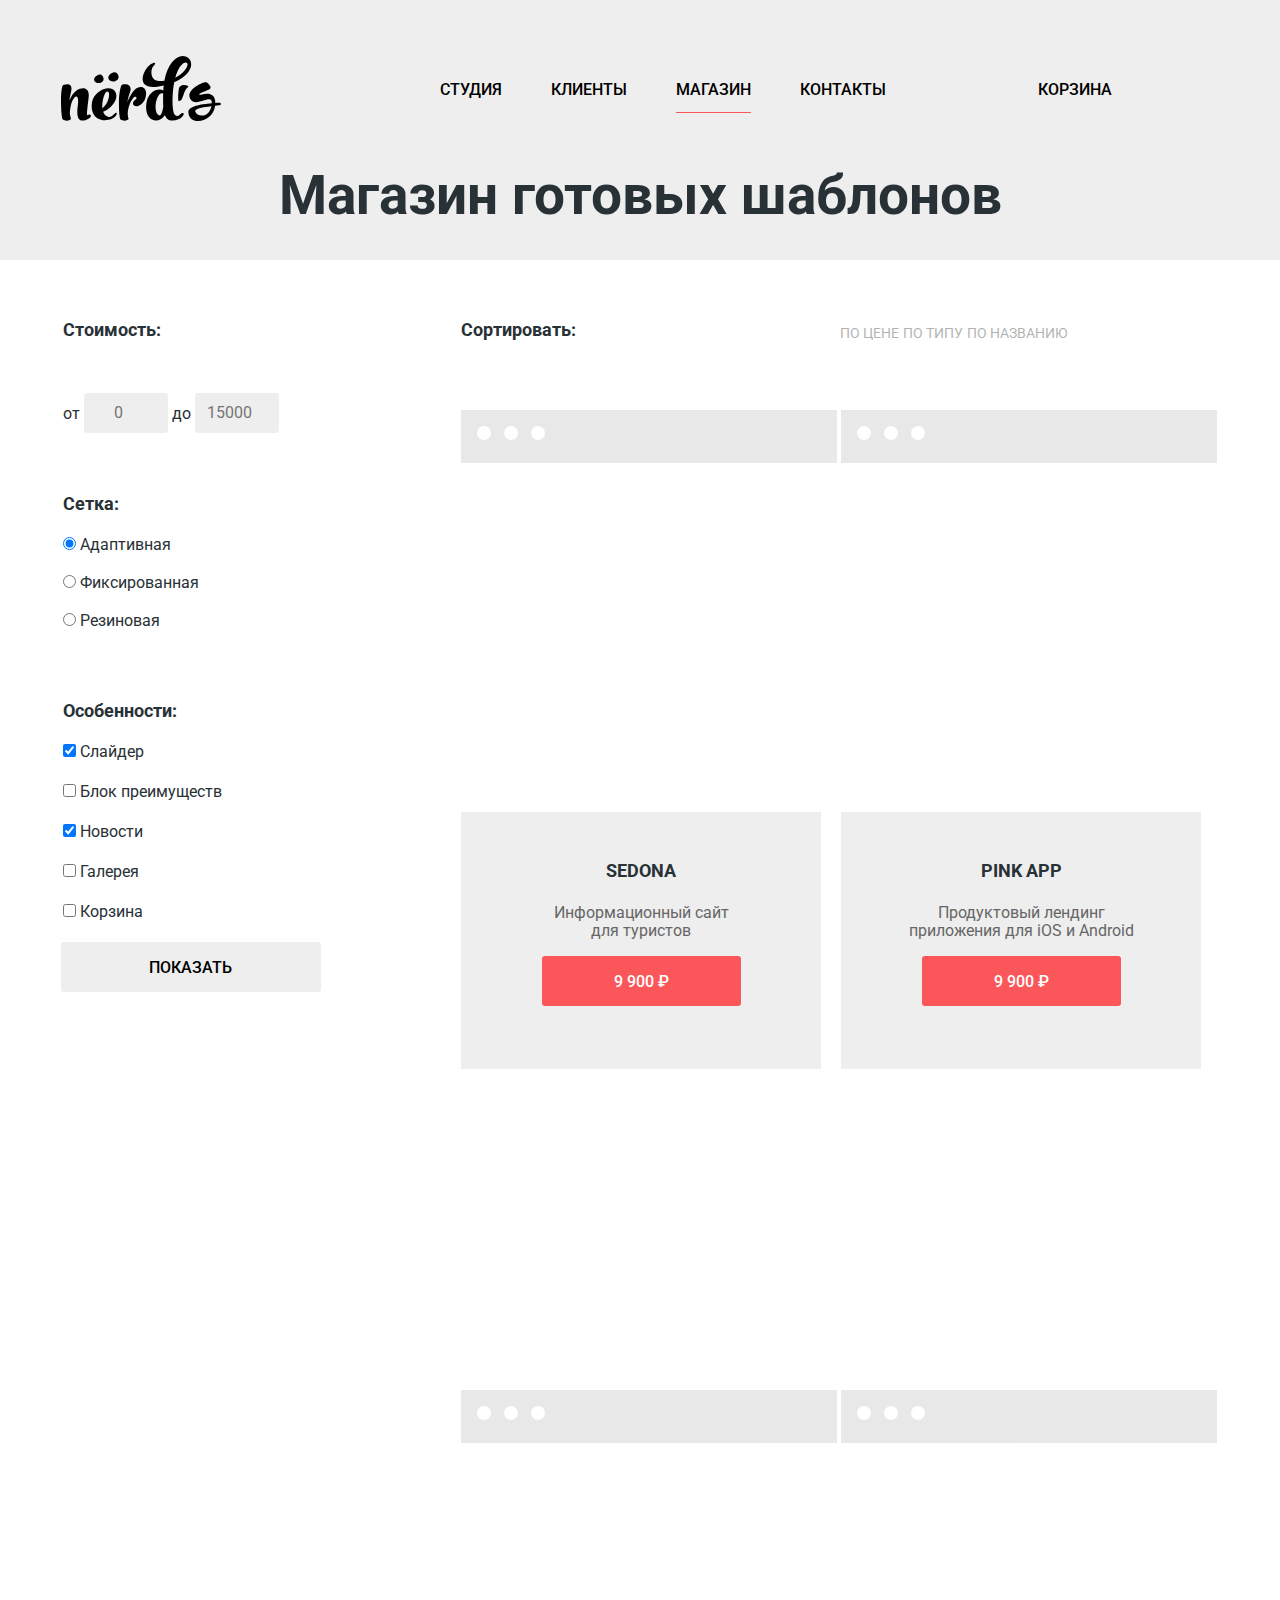
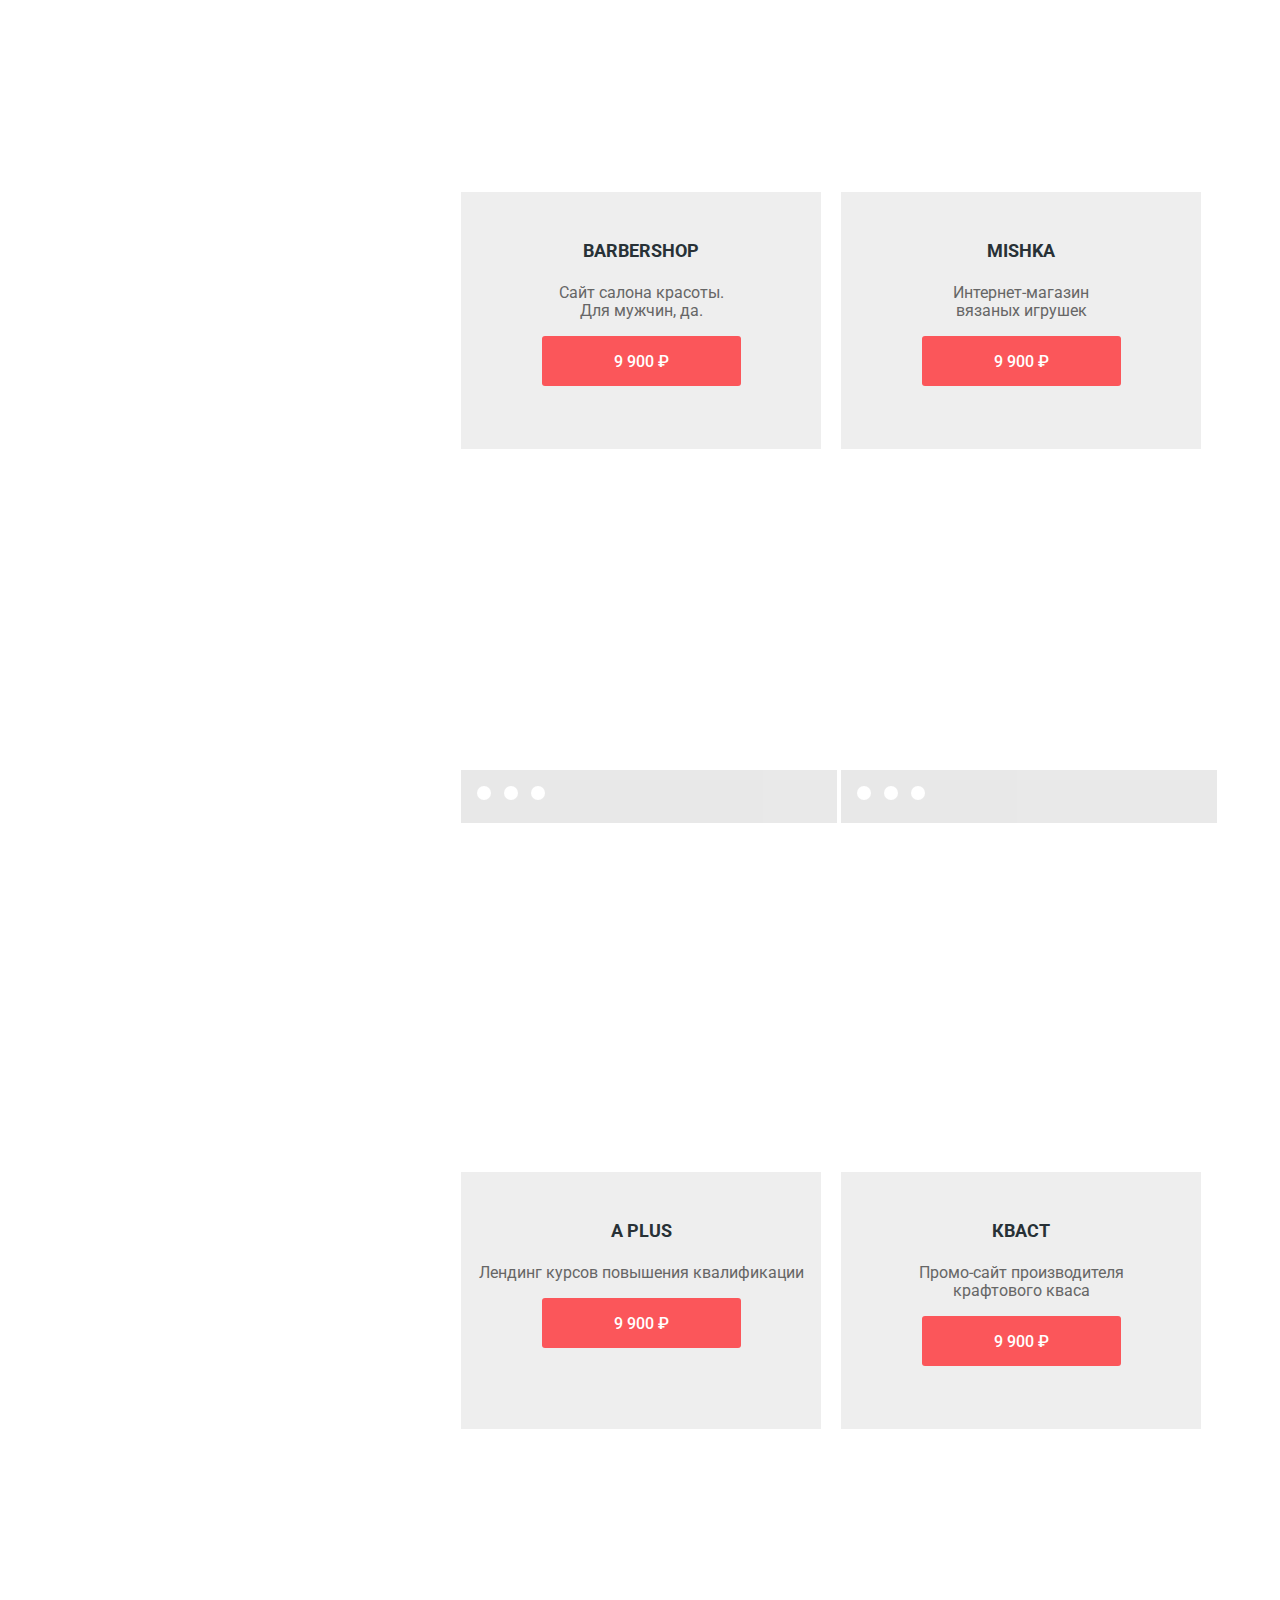
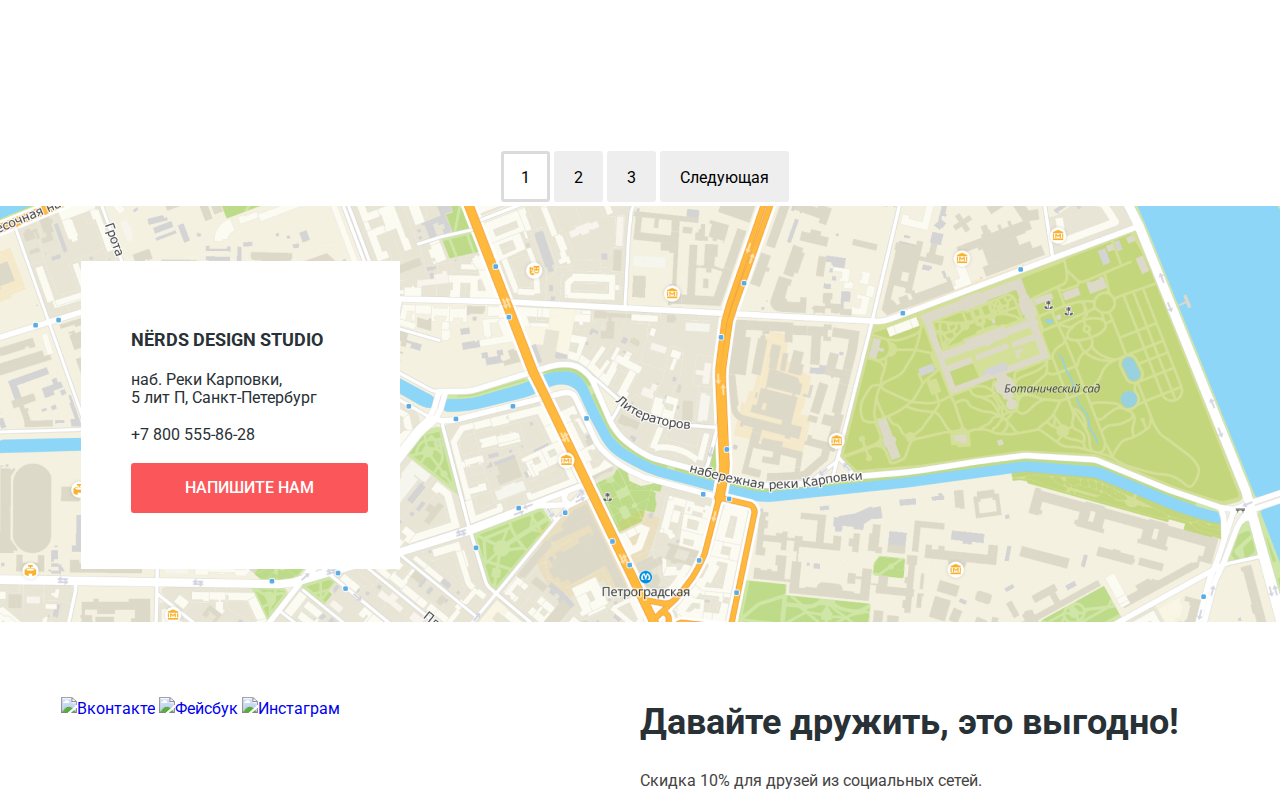
==== commit b9fdcf35: "Merge 485e92a43e083512ffd5bfabf18418419ca8d137 into 6dfbd352f48ccdcb0f6212999481d25f5aa9c3bd" ====
--- a/catalog.html
+++ b/catalog.html
@@ -247,20 +247,27 @@
 
   <footer class="main-footer">
     <section class="footer-conteiner">
-      <div class="footer-contacts">
-        <h2>NЁRDS DESIGN STUDIO</h2>
-        <p>
-          наб. Реки Карповки, <br />
-          5 лит П, Санкт-Петербург
-        </p>
-        <a class="footer-contacts-phone" href="tel:+78005558628">+7 800 555-86-28</a>
-        <p>
-          <button class="button button-footer-contacts" type="button"><span>Напишите нам</span></button>
-        </p>
+        <img class="map-img" src="img/map.jpg" width="1440" height="416" alt="191186, Санкт-Петербург, ул. Б. Конюшенная, д. 19/8" />
+      <div class="wrapper">
+        <div class="footer-contacts">
+          <h2>NЁRDS DESIGN STUDIO</h2>
+          <p>
+            наб. Реки Карповки, <br />
+            5 лит П, Санкт-Петербург
+          </p>
+          <a class="footer-contacts-phone" href="tel:+78005558628">+7 800 555-86-28</a>
+          <p>
+            <button class="button button-footer-contacts" type="button"><span>Напишите нам</span></button>
+          </p>
+        </div>
       </div>
+
+      <!--
+       Карту сложно назвать элементом оформления, так что предлагаю ее все же сделать картинкой
+      Маркер добавьте сразу на изображение карты иначе будет сложно его спозиционировать
       <div class="footer-pointer">
         <img src="img/map-marker.svg" width="231" height="190" alt="pink" />
-      </div>
+      </div>-->
     </section>
 
     <section class="footer-socials">
@@ -305,4 +312,4 @@
   </section> -->
 </body>
 
-</html>+</html>
--- a/css/style.css
+++ b/css/style.css
@@ -296,7 +296,6 @@
 
 .partners-list li {
   display: inline-block;
-  /* padding: 45px; */
 }
 
 .vertical-line {
@@ -310,21 +309,30 @@
 }
 
 .footer-conteiner {
-  background-image: url("../img/map.jpg");
-  background-repeat: no-repeat;
-  display: grid;
-  grid-template-columns: 1fr 450px;
-  grid-template-rows: 416px;
-  padding: 54px 0 0 140px;
-  margin: 80px auto 0;
+  /* позиционирую блок абсолютно, поэтому гриды не нужны, и вообще этот класс можно заменить классом wrapper */
+}
+.map-container {
+  position: relative;
+
+}
+img.map-img {
+  width: 100%;
+  object-fit: cover;
+  height:416px;
+}
+.wrapper {
+  margin: 0 auto;
   width: 1158px;
-}
-
+  position: relative;
+}
 .footer-contacts {
+  position: absolute;
+  top: -368px;
+  left: 20px;
+  z-index: 6;
   width: 319px;
   height: 308px;
   background-color: var(--basic-white);
-  margin-bottom: 54px;
 }
 
 .center {
@@ -470,12 +478,55 @@
 }
 
 .catalog-container {
+  width: 1158px;
   display: grid;
-  grid-template-columns: 300px 1fr;
-}
-
-.catalog-container ul {
+  grid-template-columns: 400px 1fr;
+  /**
+  ширина колонки 400px а не 560px
+  сумма данных колонок больше ширины макета,
+  лучше сделать одну фиксированную,
+  вторую 1fr - ширина автоматом посчитается**/
+  padding: 0;
+  margin: 0 auto;
+  align-items: center;
+}
+
+.filter {
+  align-self: flex-start;
+  /**убираю отступы - колонка уже нужной ширины, отступ же есть у catalog-container **/
+}
+
+.filter fieldset {
+  border: 0;
+  padding: 0;
+}
+
+.projects-sort {
+  justify-self: start;
+  display: grid;
+  grid-template-rows: 150px 1fr;
+}
+
+.sort {
+  display: grid;
+  grid-template-columns: 1fr 1fr;
+}
+
+.sort ul {
+  padding: 0;
+  margin: 0;
+  padding-top: 61px;
+}
+
+.sort h2 {
+  justify-self: left;
+  margin-top: 55px;
+}
+
+.projects-list {
   list-style: none;
+  padding: 0;
+  margin: 0;
 }
 
 .projects .button {
@@ -485,6 +536,37 @@
 .footer-contacts-phone {
   color: inherit;
   padding-left: 50px;
+}
+
+.cost legend {
+  padding-top: 55px;
+  padding-bottom: 48px;
+}
+
+.grid legend {
+  padding-bottom: 16px;
+  padding-top: 56px;
+}
+
+.blocks legend {
+  padding-bottom: 16px;
+  padding-top: 47px;
+}
+
+.cost ul,
+.grid ul,
+.blocks ul {
+  list-style: none;
+  padding: 0;
+  margin: 0;
+}
+
+.grid li {
+  padding-bottom: 18px;
+}
+
+.blocks li {
+  padding-bottom: 20px;
 }
 
 .cost li {
@@ -525,6 +607,7 @@
   border: 0;
   background-color: var(--basic-grey);
   padding: 17px 89px 15px 88px;
+  border-radius: 3px;
 }
 
 .cost legend,
@@ -661,6 +744,7 @@
 
 .projects-list li {
   display: inline-block;
+  vertical-align: top;
 }
 
 .pagination li {
@@ -745,5 +829,6 @@
 }
 
 .text-hidden {
-  visibility: hidden;
-}
+  /* visibility: hidden; */
+  display: none;
+}
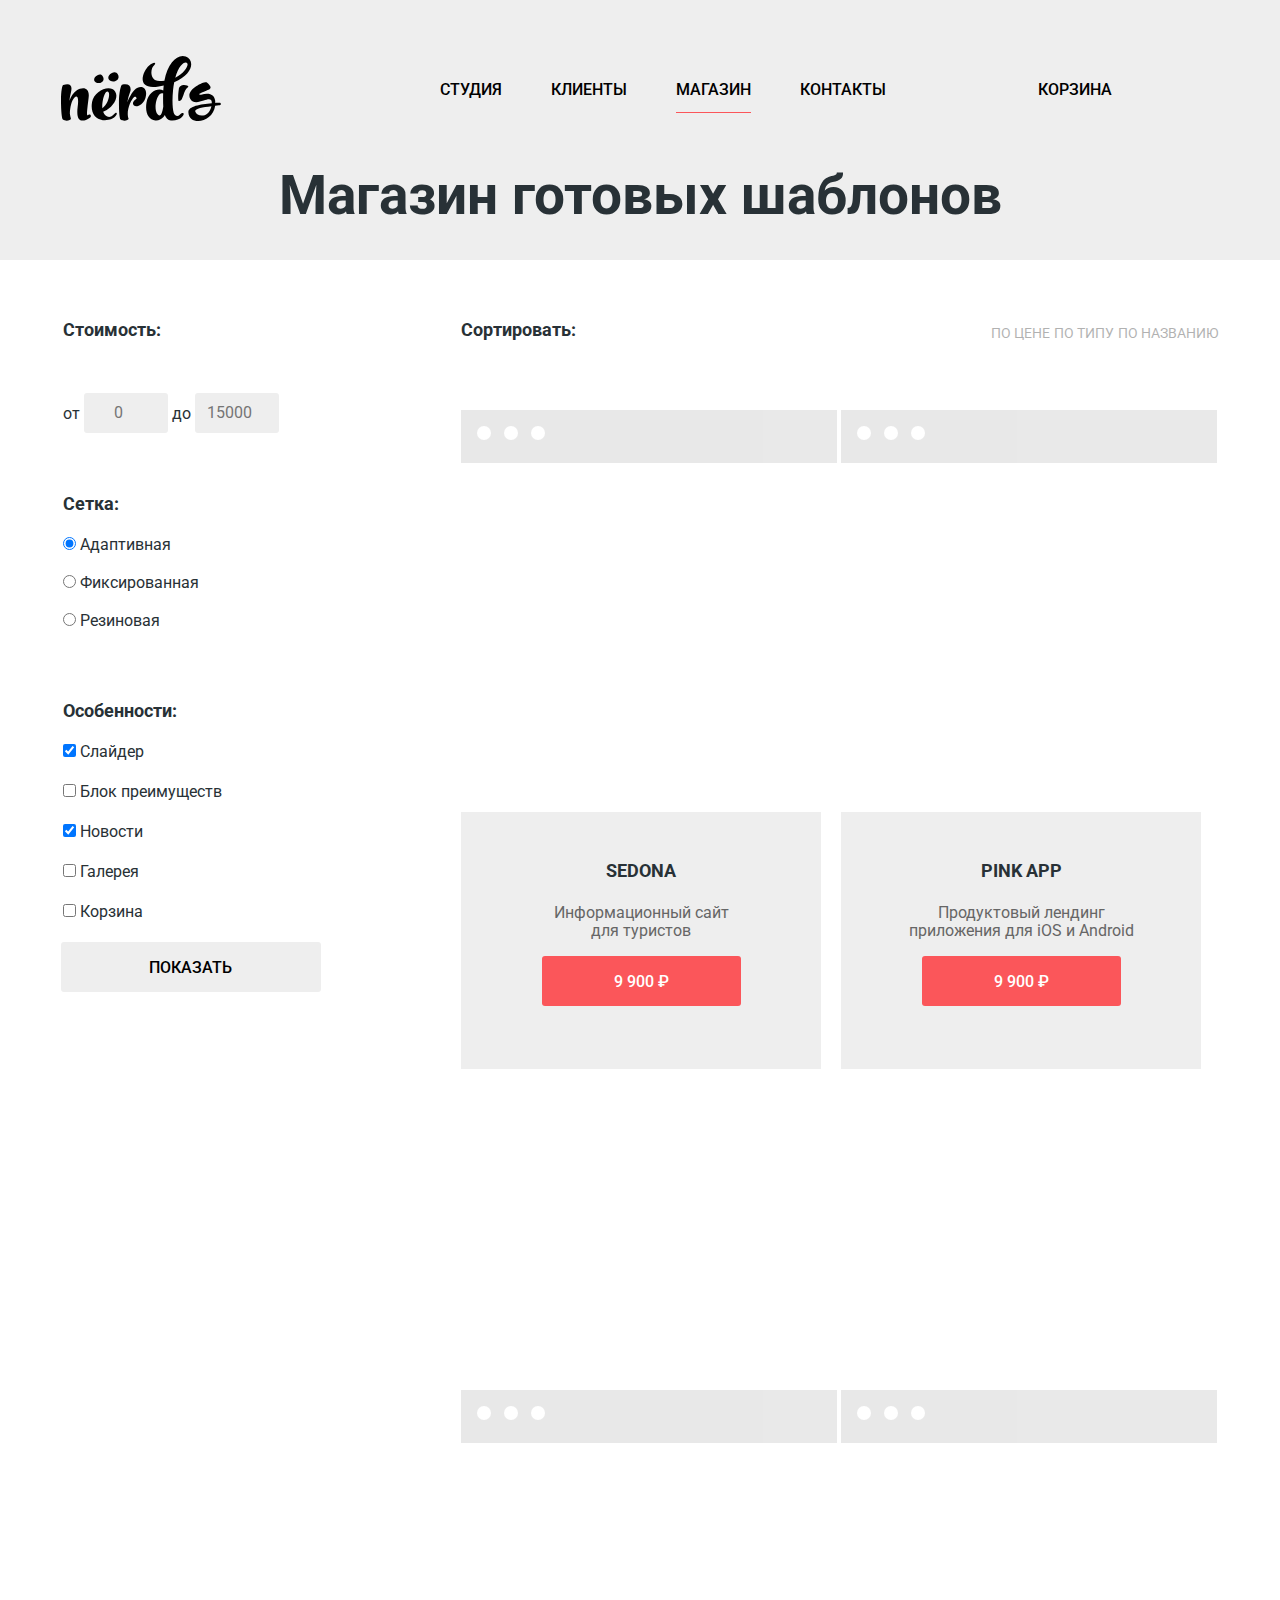
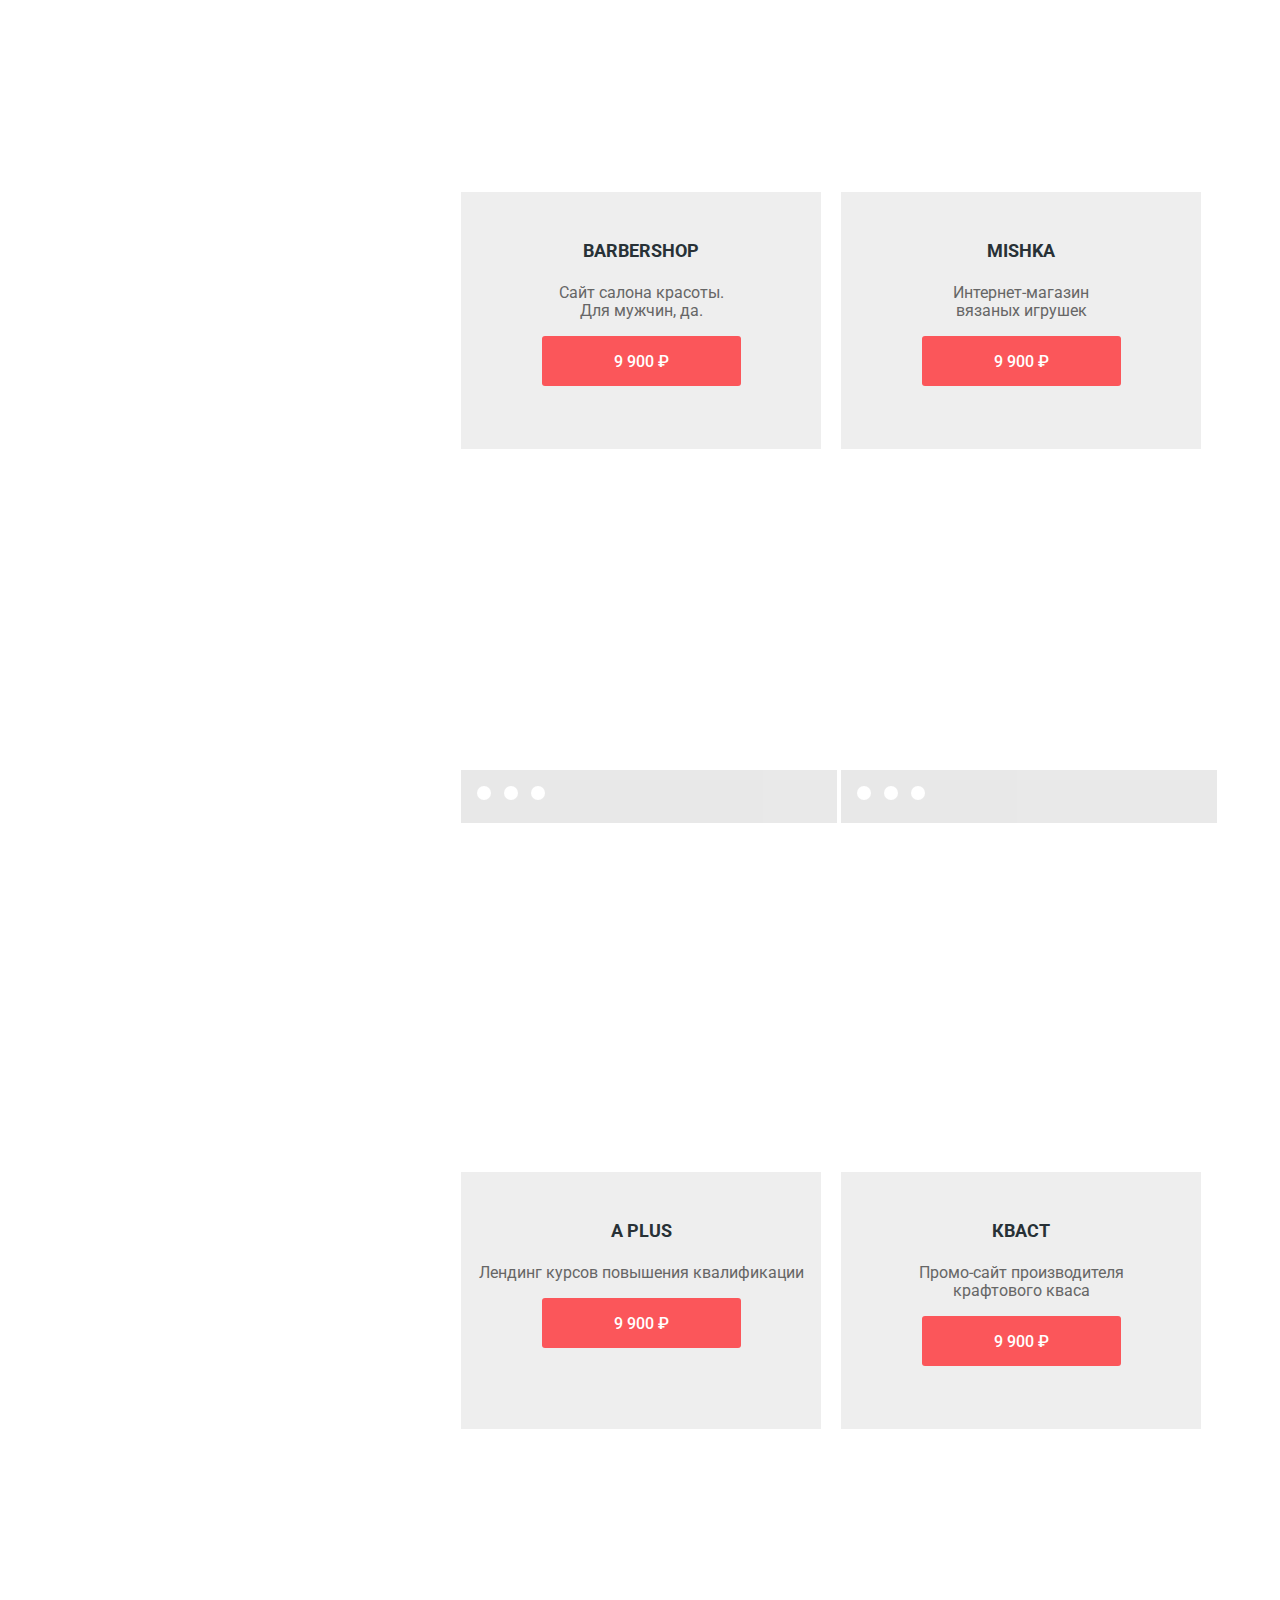
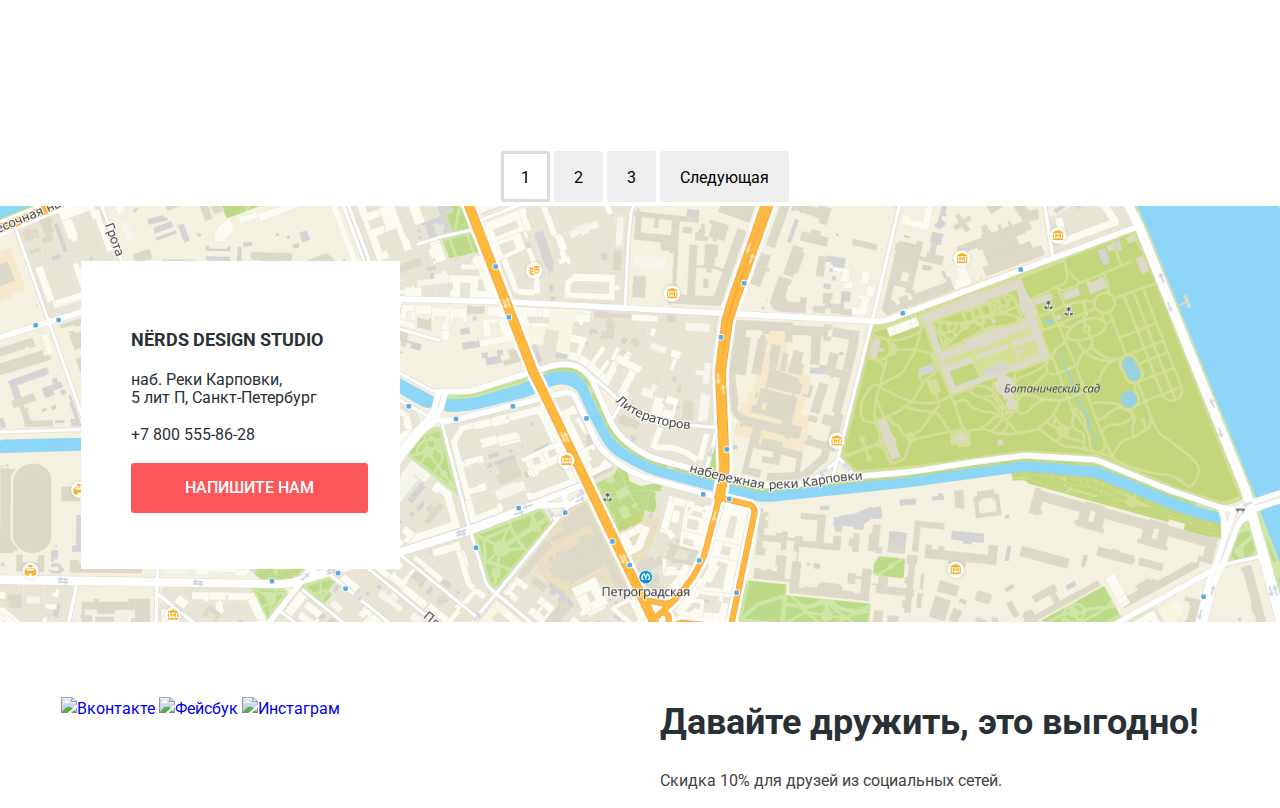
==== commit 77e143bf: "Исправление карты" ====
--- a/catalog.html
+++ b/catalog.html
@@ -247,7 +247,7 @@
 
   <footer class="main-footer">
     <section class="footer-conteiner">
-        <img class="map-img" src="img/map.jpg" width="1440" height="416" alt="191186, Санкт-Петербург, ул. Б. Конюшенная, д. 19/8" />
+      <img class="map-img" src="img/map.jpg" width="1440" height="416" alt="191186, Санкт-Петербург, ул. Б. Конюшенная, д. 19/8" />
       <div class="wrapper">
         <div class="footer-contacts">
           <h2>NЁRDS DESIGN STUDIO</h2>
@@ -261,13 +261,10 @@
           </p>
         </div>
       </div>
-
-      <!--
-       Карту сложно назвать элементом оформления, так что предлагаю ее все же сделать картинкой
-      Маркер добавьте сразу на изображение карты иначе будет сложно его спозиционировать
+      <!--  TODO: Add marker
       <div class="footer-pointer">
         <img src="img/map-marker.svg" width="231" height="190" alt="pink" />
-      </div>-->
+      </div> -->
     </section>
 
     <section class="footer-socials">
@@ -283,7 +280,7 @@
           <a class="social-button" href="#"><img src="img/insta-icon.svg" width="81" height="81" alt="Инстаграм" /></a>
         </li>
       </ul>
-      <div>
+      <div class="socials-sale">
         <h2>Давайте дружить, это выгодно!</h2>
         <p>Скидка 10% для друзей из социальных сетей.</p>
       </div>
@@ -312,4 +309,4 @@
   </section> -->
 </body>
 
-</html>
+</html>--- a/css/style.css
+++ b/css/style.css
@@ -185,15 +185,15 @@
 /* services */
 .services-list {
   list-style: none;
-  display: grid;
-  grid-template-columns: 1fr 1fr 1fr;
-  padding: 0;
-  margin: 0;
-  padding-bottom: 80px;
+  display: flex;
+  padding: 0;
 }
 
 .services-item {
   text-align: left;
+  margin-top: 80px;
+  margin-bottom: 80px;
+  margin-right: 100px;
 }
 
 .services-item h3 {
@@ -206,6 +206,10 @@
   font-weight: normal;
   font-size: 16px;
   line-height: 24px;
+}
+
+.description {
+  padding-bottom: 73px;
 }
 
 .description-conteiner {
@@ -242,10 +246,11 @@
 
 .description-list {
   list-style: none;
-  padding-left: 1px;
-}
-
-.description-list li {
+  padding: 0px;
+  margin: 0px;
+}
+
+.description-list li:not(:last-child) {
   padding-bottom: 20px;
 }
 
@@ -254,21 +259,29 @@
   color: var(--basic-red);
 }
 
+.indicators {
+  display: flex;
+  flex-direction: column;
+  margin: auto;
+}
+
 .indicators-list {
   list-style: none;
   padding: 0;
   margin: 0;
-}
-
-.indicators-list li {
+  display: flex;
+  justify-content: space-between;
+}
+
+/* .indicators-list li {
   display: inline-block;
-}
-
-.indicators h3 {
+} */
+
+/* .indicators h3 {
   font-weight: bold;
   font-size: 16px;
   line-height: 24px;
-}
+} */
 
 .indicators strong {
   font-weight: bold;
@@ -292,10 +305,9 @@
   list-style: none;
   padding: 0;
   margin: 0;
-}
-
-.partners-list li {
-  display: inline-block;
+  display: flex;
+  justify-content: space-around;
+  align-items: center;
 }
 
 .vertical-line {
@@ -303,28 +315,33 @@
   margin-right: 15px;
   width: 2px;
   height: 52px;
-  display: inline-block;
-  margin-left: 45px;
-  margin-right: 45px;
 }
 
 .footer-conteiner {
-  /* позиционирую блок абсолютно, поэтому гриды не нужны, и вообще этот класс можно заменить классом wrapper */
-}
-.map-container {
   position: relative;
-
-}
+  /* background-image: url("../img/map.jpg");
+  background-repeat: repeat;
+  display: grid;
+  grid-template-columns: 1fr 450px;
+  grid-template-rows: 416px;
+  padding: 54px 0 0 140px;
+  margin: 80px auto 0;
+  width: 100%;
+  object-fit: cover; */
+}
+
 img.map-img {
   width: 100%;
   object-fit: cover;
   height:416px;
 }
+
 .wrapper {
   margin: 0 auto;
   width: 1158px;
   position: relative;
 }
+
 .footer-contacts {
   position: absolute;
   top: -368px;
@@ -333,6 +350,7 @@
   width: 319px;
   height: 308px;
   background-color: var(--basic-white);
+  margin-bottom: 54px;
 }
 
 .center {
@@ -481,11 +499,6 @@
   width: 1158px;
   display: grid;
   grid-template-columns: 400px 1fr;
-  /**
-  ширина колонки 400px а не 560px
-  сумма данных колонок больше ширины макета,
-  лучше сделать одну фиксированную,
-  вторую 1fr - ширина автоматом посчитается**/
   padding: 0;
   margin: 0 auto;
   align-items: center;
@@ -493,7 +506,6 @@
 
 .filter {
   align-self: flex-start;
-  /**убираю отступы - колонка уже нужной ширины, отступ же есть у catalog-container **/
 }
 
 .filter fieldset {
@@ -516,6 +528,7 @@
   padding: 0;
   margin: 0;
   padding-top: 61px;
+  justify-self: right;
 }
 
 .sort h2 {
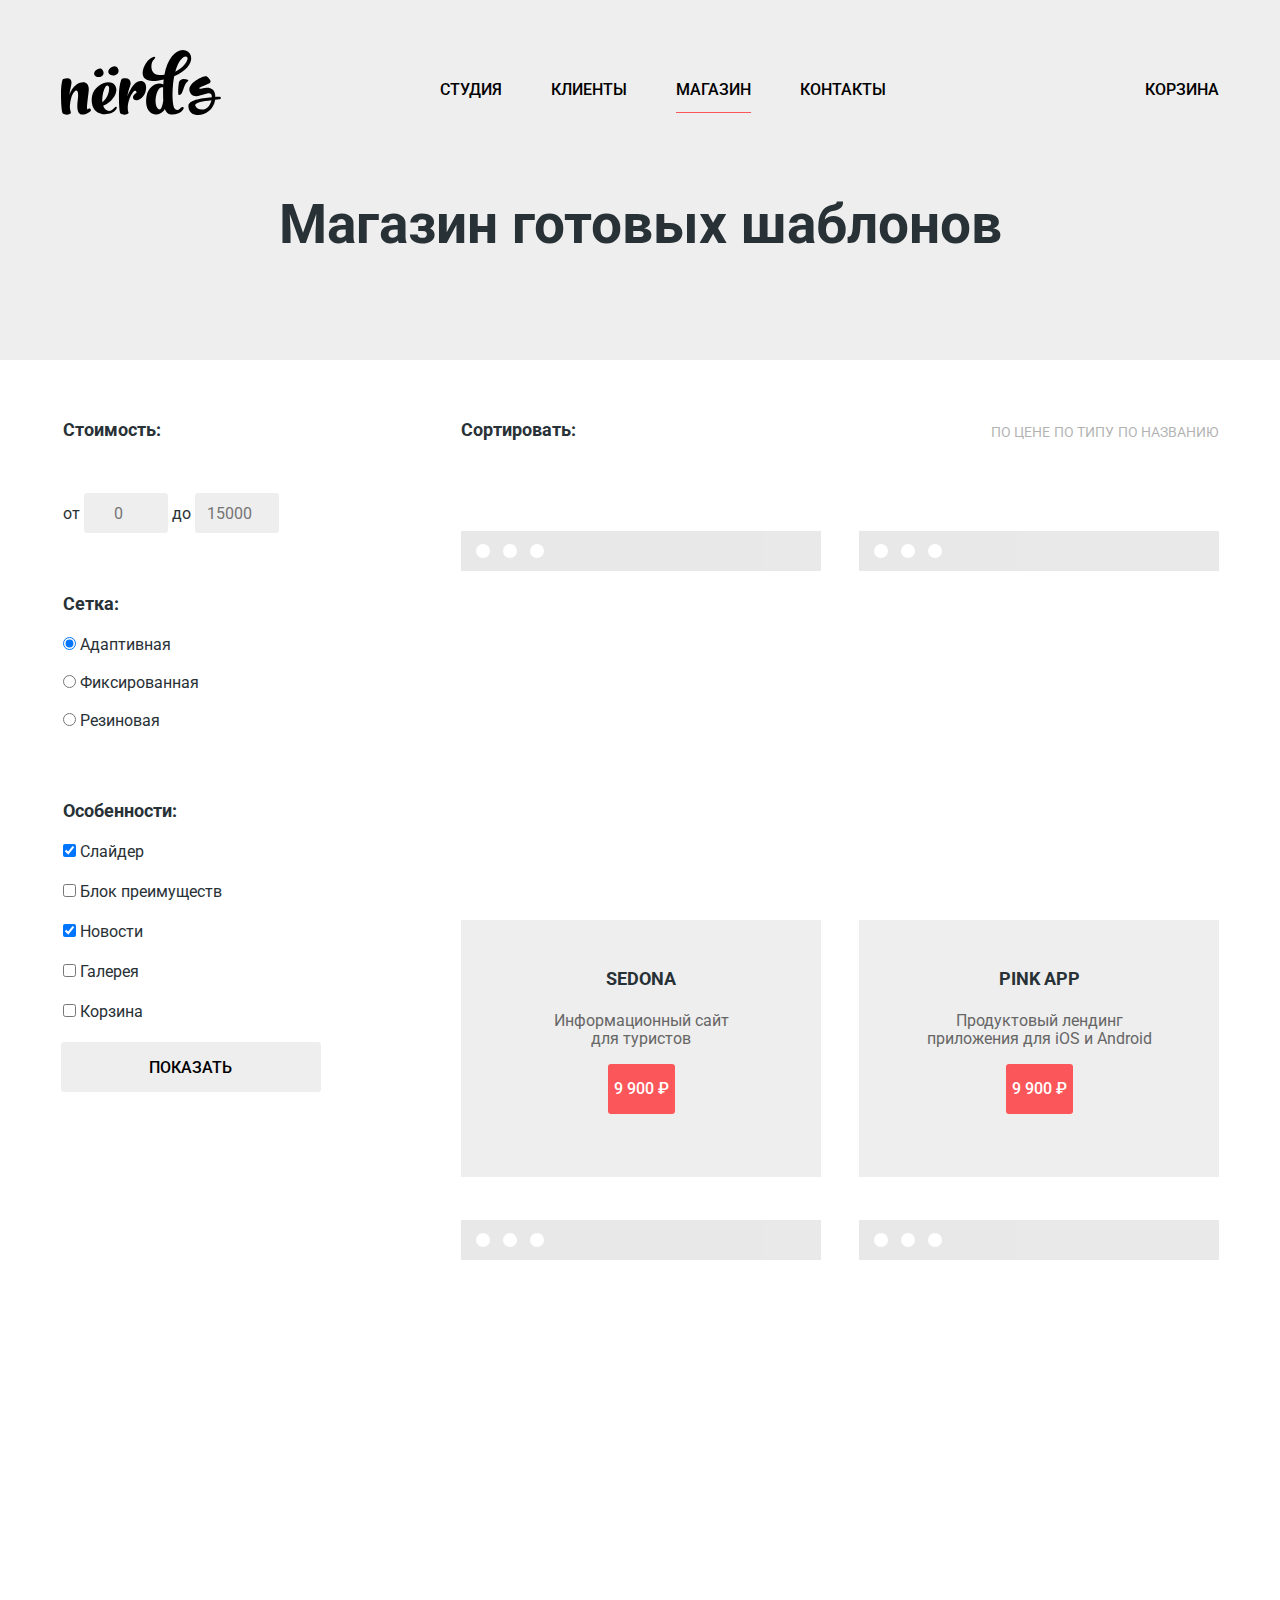
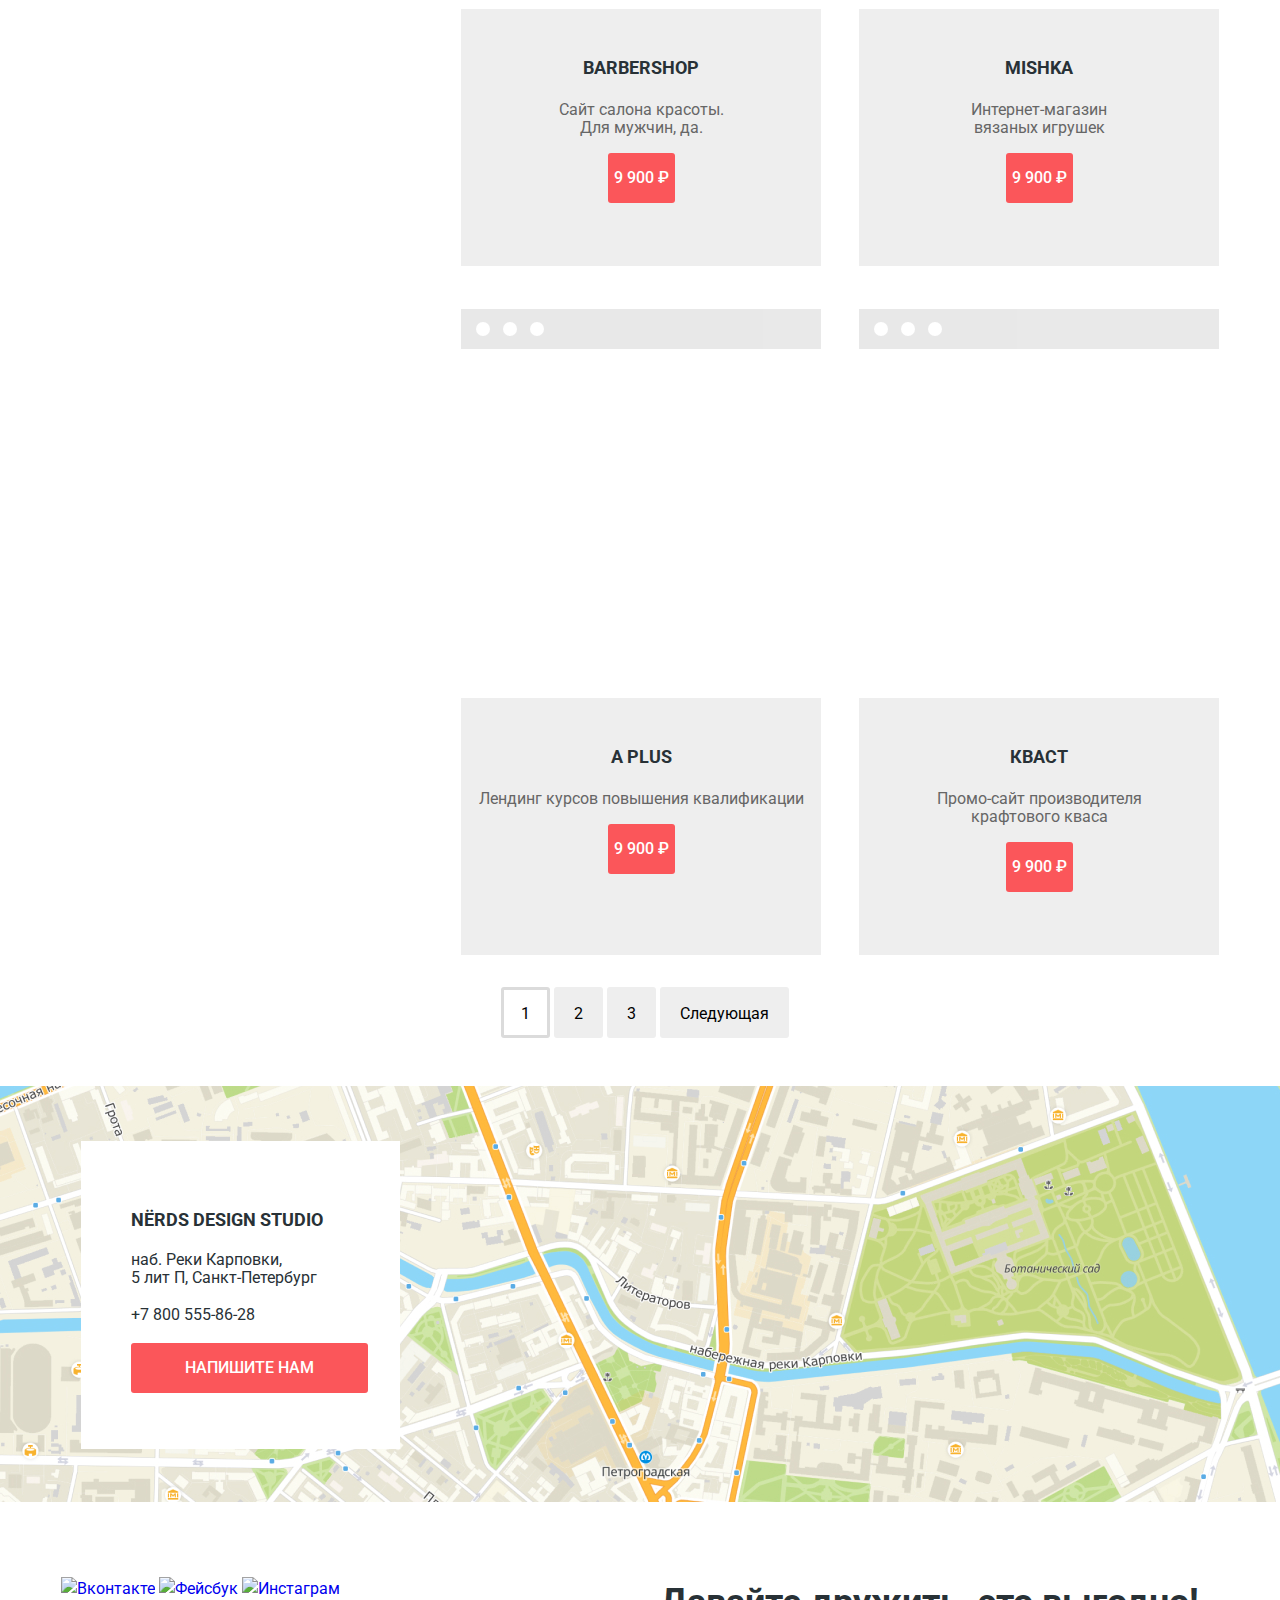
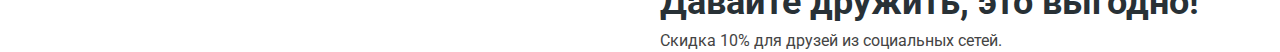
==== commit a772a7b6: "Сетка на флексах для внутренней страницы" ====
--- a/catalog.html
+++ b/catalog.html
@@ -26,7 +26,7 @@
       </ul>
 
       <a href="blank.html" class="bin">
-        <img src="img/cart-icon.svg" width="15" height="15" alt="" />
+        <!-- <img src="img/cart-icon.svg" width="15" height="15" alt="" /> -->
         Корзина
       </a>
     </nav>
--- a/css/style.css
+++ b/css/style.css
@@ -95,7 +95,7 @@
 
 .main-header-logo {
   justify-self: start;
-  padding-top: 55px;
+  padding-top: 49px;
 }
 
 .bin {
@@ -118,17 +118,35 @@
   color: var(--clicked-link-grey);
 }
 
+/* .bin img {
+  margin-right: 25px;
+} */
+
+a.bin {
+  display: flex;
+  align-items: baseline;
+  justify-self: flex-end;
+}
+
+a.bin::before {
+  content: "";
+  width: 15px;
+  height: 15px;
+  background-image: url("../img/cart-icon.svg");
+  margin-right: 25px;
+}
+
 .site-navigation {
   list-style: none;
   padding: 0;
   margin: 0;
+  padding-top: 75px;
   justify-self: center;
 }
 
 .site-navigation li {
   display: inline-block;
   padding-left: 45px;
-  padding-top: 75px;
 }
 
 .site-navigation a:not([href]) {
@@ -166,20 +184,25 @@
   width: 1158px;
 }
 
-.features h2 {
+.features-conteiner {
   grid-column: 1/1;
   grid-row: 1/1;
+}
+
+.features h2 {
+  padding: 0;
+  margin: 0;
+  padding-top: 78px;
+  padding-bottom: 25px;
   font-weight: 500;
   font-size: 55px;
   line-height: 55px;
 }
 
 .features p {
+  padding: 0;
+  margin: 0;
   padding-bottom: 38px;
-}
-
-.button-learn-more {
-  width: 240px;
 }
 
 /* services */
@@ -209,6 +232,7 @@
 }
 
 .description {
+  padding-top: 73px;
   padding-bottom: 73px;
 }
 
@@ -222,18 +246,24 @@
 }
 
 .description h2 {
+  margin: 0;
+  padding: 0;
   font-weight: 500;
   font-size: 45px;
   line-height: 45px;
-  margin-top: 73px;
 }
 
 .description p {
+  padding: 0;
+  margin: 0;
   margin-top: 32px;
+  margin-bottom: 40px;
 }
 
 .description h3 {
-  margin-top: 40px;
+  margin: 0;
+  padding: 0;
+  margin-bottom: 23px;
 }
 
 .description h3,
@@ -262,7 +292,8 @@
 .indicators {
   display: flex;
   flex-direction: column;
-  margin: auto;
+  margin-top: 39px;
+  margin-bottom: 74px;
 }
 
 .indicators-list {
@@ -277,19 +308,24 @@
   display: inline-block;
 } */
 
-/* .indicators h3 {
-  font-weight: bold;
-  font-size: 16px;
-  line-height: 24px;
-} */
+.indicators h3 {
+  padding: 0;
+  margin: 0;
+  margin-top: 30px;
+  margin-bottom: 31px;
+}
 
 .indicators strong {
+  padding: 0;
+  margin: 0;
   font-weight: bold;
   font-size: 45px;
   line-height: 64px;
 }
 
 .indicators strong > span {
+  padding: 0;
+  margin: 0;
   font-weight: bold;
   font-size: 26px;
   line-height: 40px;
@@ -297,6 +333,9 @@
 }
 
 .indicators p {
+  padding: 0;
+  margin: 0;
+  padding-top: 10px;
   font-size: 16px;
   line-height: 18px;
 }
@@ -333,7 +372,7 @@
 img.map-img {
   width: 100%;
   object-fit: cover;
-  height:416px;
+  height: 416px;
 }
 
 .wrapper {
@@ -387,13 +426,18 @@
   font-weight: bold;
   font-size: 36px;
   line-height: 36px;
-  margin-top: 75px;
+  padding: 0;
+  margin: 0;
+  padding-top: 75px;
+  padding-bottom: 10px;
 }
 
 .footer-socials p {
   font-size: 16px;
   line-height: 22px;
   color: var(--grey-text);
+  padding: 0;
+  margin: 0;
 }
 
 .footer-socials ul {
@@ -432,6 +476,10 @@
   cursor: pointer;
 }
 
+.button-learn-more {
+  width: 240px;
+}
+
 .button:hover {
   background-color: var(--hover-red);
 }
@@ -447,8 +495,7 @@
 }
 
 .services-button {
-  padding-left: 15px;
-  padding-right: 15px;
+  width: 160px;
 }
 
 .services-button-apps {
@@ -493,6 +540,10 @@
   font-size: 55px;
   line-height: 55px;
   text-align: center;
+  margin: 0;
+  padding: 0;
+  margin-top: 72px;
+  margin-bottom: 108px;
 }
 
 .catalog-container {
@@ -527,12 +578,14 @@
 .sort ul {
   padding: 0;
   margin: 0;
-  padding-top: 61px;
+  padding-top: 60px;
   justify-self: right;
 }
 
 .sort h2 {
   justify-self: left;
+  margin: 0;
+  padding: 0;
   margin-top: 55px;
 }
 
@@ -542,9 +595,10 @@
   margin: 0;
 }
 
-.projects .button {
-  padding: 17px 72px 15px 72px;
-}
+/* .projects {
+  padding: 0px;
+  margin: 0px;
+} */
 /* Contacts */
 .footer-contacts-phone {
   color: inherit;
@@ -680,12 +734,16 @@
   height: 40px;
   background-color: #4d4d4d;
   opacity: 0.12;
-  padding-left: 16px;
-  padding-top: 13px;
+  margin: 0px;
+  padding: 0px;
 }
 
 .project-header:hover {
   opacity: 1;
+}
+
+.project-header div:first-child{
+  margin-left: 15px;
 }
 
 .circle {
@@ -695,12 +753,12 @@
   border-radius: 50%;
   display: inline-block;
   margin-right: 9px;
+  margin-top: 13px;
 }
 
 .project-image {
   width: 360px;
   height: 578px;
-  padding-top: 349px;
   display: block;
 }
 
@@ -740,6 +798,7 @@
   background-color: var(--basic-grey);
   text-align: center;
   padding-top: 26px;
+  margin-top: 349px;
 }
 
 .project h3 {
@@ -755,9 +814,33 @@
   color: var(--ligth-grey-text);
 }
 
-.projects-list li {
+.projects-list {
+  display: flex;
+  flex-wrap: wrap;
+  justify-content: space-between;
+  padding: 0;
+  margin: 0;
+
+  list-style: none;
+  margin-bottom: 25px;
+}
+
+.project-conteiner {
+  width: 360px;
+  height: 659px;
+  margin-bottom: 30px;
+  display: flex;
+  flex-direction: column;
+  justify-content: center;
+}
+
+/* .projects-list li {
   display: inline-block;
   vertical-align: top;
+} */
+
+.pagination {
+  margin-bottom: 60px;
 }
 
 .pagination li {
